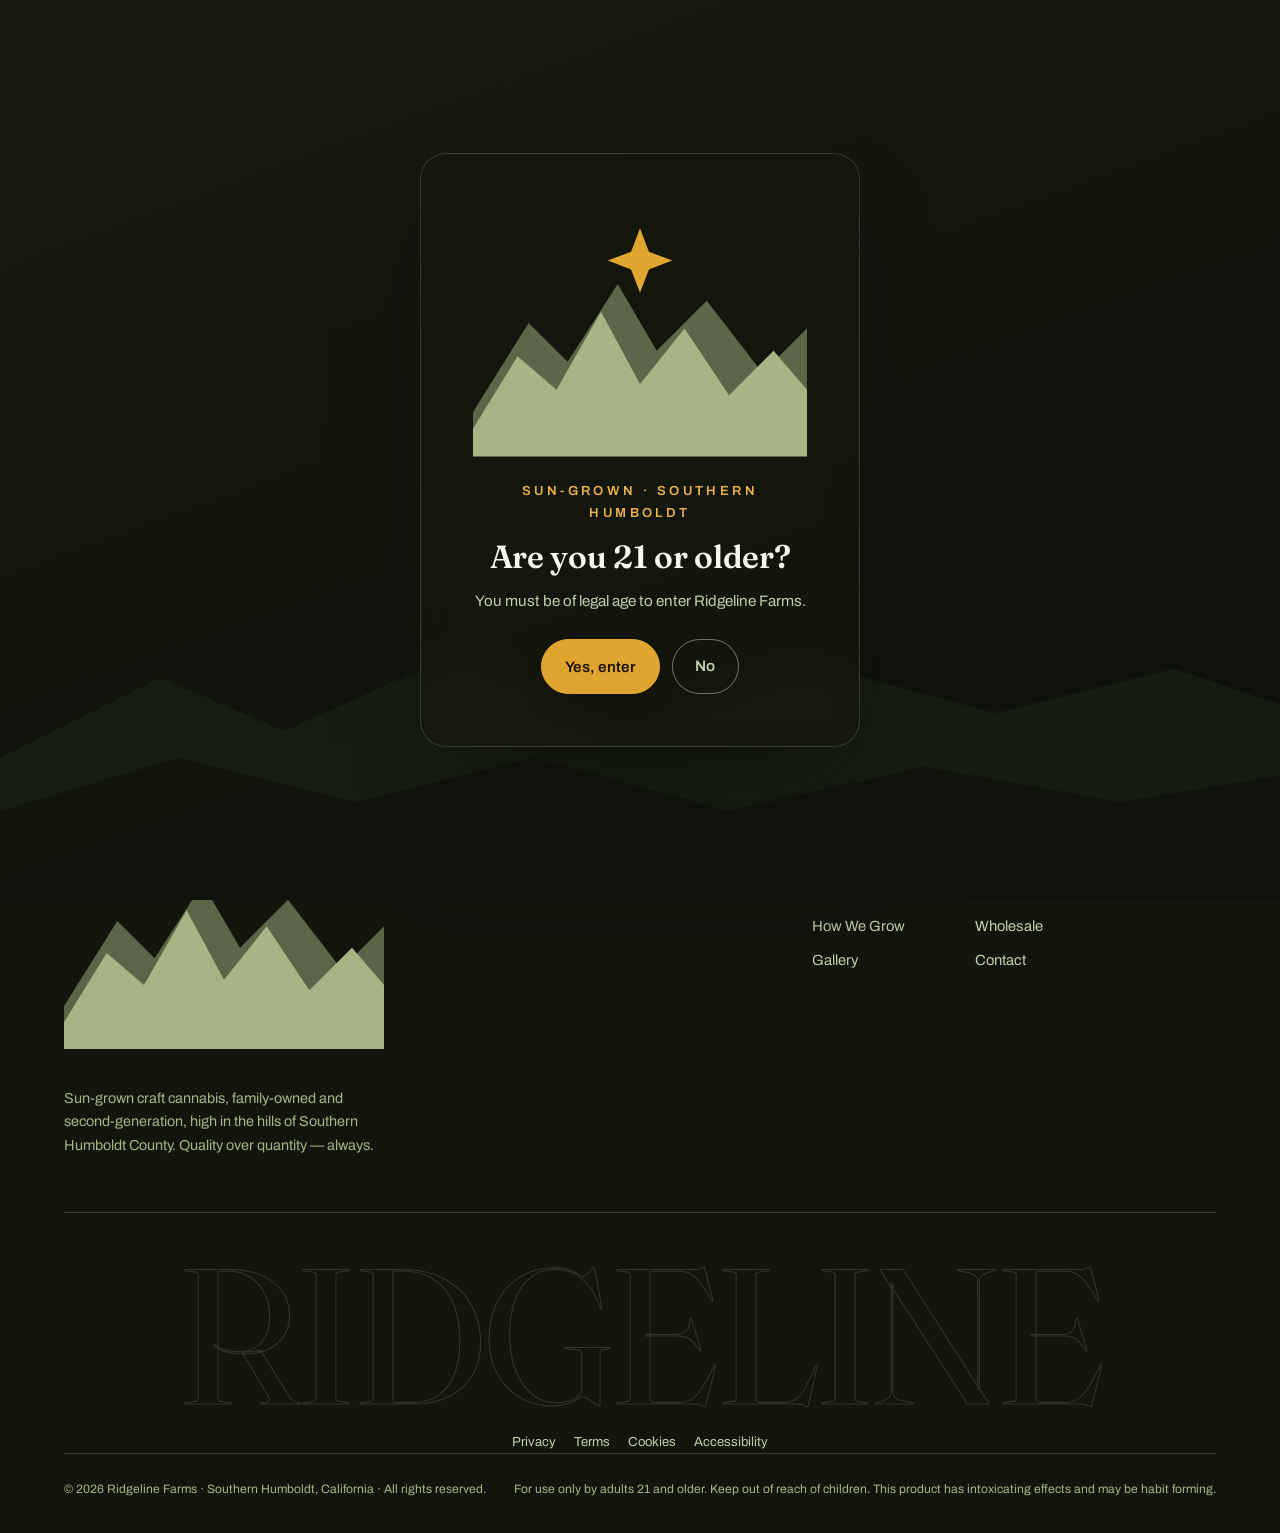
==== accessibility.html @ 99b9ac86 "Initial commit: Ridgeline Farms brand site Full revamp of ridgelinefarms.com — sun-grown craft canna" ====
<!doctype html>
<html lang="en">
<head>
<meta charset="utf-8">
<meta name="viewport" content="width=device-width, initial-scale=1">
<title>Accessibility &mdash; Ridgeline Farms</title>
<meta name="description" content="Our commitment to an accessible website.">
<meta name="theme-color" content="#12150c">
<link rel="icon" href="assets/favicon.ico" sizes="any">
<link rel="icon" type="image/png" href="assets/favicon-32.png" sizes="32x32">
<link rel="apple-touch-icon" href="assets/apple-touch-icon.png">
<link rel="preconnect" href="https://fonts.googleapis.com">
<link rel="preconnect" href="https://fonts.gstatic.com" crossorigin>
<link href="https://fonts.googleapis.com/css2?family=Archivo:wght@400;500;600;700;800&family=Fraunces:ital,opsz,wght@0,9..144,400;0,9..144,500;0,9..144,600;0,9..144,700;1,9..144,400;1,9..144,600&display=swap" rel="stylesheet">
<link rel="stylesheet" href="styles.css">
</head>
<body>
<header class="nav" id="nav">
  <a class="brand" href="index.html" aria-label="Ridgeline Farms home">
    <span class="mark"></span>
    <span class="wordmark"><b>Ridgeline</b><span>Farms &middot; Humboldt</span></span>
  </a>
  <nav class="nav-links" id="navLinks">
    <a href="index.html#story">The Farm</a>
    <a href="strains.html">Strains</a>
    <a href="index.html#grow">How We Grow</a>
    <a href="media.html">Awards &amp; Press</a>
    <a href="contact.html#find">Find Us</a>
  </nav>
  <div class="nav-right">
    <div class="socials-mini"></div>
    <a class="btn olive nav-cta" href="contact.html#wholesale"><span>Stock Ridgeline</span></a>
    <button class="burger" id="burger" aria-label="Menu"><i></i><i></i><i></i></button>
  </div>
</header>
<main>
  <article class="legal wrap">
    <h1>Accessibility</h1>
    <p class="updated">Last updated &middot; July 2026</p>
    <p>Ridgeline Farms is committed to making our website accessible to everyone, including people with disabilities.</p>
<h2>Our approach</h2>
<p>We aim to conform to the Web Content Accessibility Guidelines (WCAG) 2.1 Level AA. We build with semantic HTML, keyboard-navigable controls, visible focus states, descriptive alt text, and support for reduced-motion preferences.</p>
<h2>Ongoing effort</h2>
<p>Accessibility is an ongoing commitment. We regularly review the site and welcome feedback that helps us improve.</p>
<h2>Need help?</h2>
<p>If you encounter a barrier or need content in an alternate format, contact us at <a href="mailto:info@ridgelinefarms.com">info@ridgelinefarms.com</a> and we will do our best to help.</p>
  </article>
</main>
<footer class="footer">
  <div class="wrap">
    <div class="foot-top">
      <div class="foot-brand"><span class="mark"></span><p>Sun-grown craft cannabis, family-owned and second-generation, high in the hills of Southern Humboldt County. Quality over quantity &mdash; always.</p></div>
      <div class="foot-cols">
        <div class="foot-col"><h5>Explore</h5><a href="index.html#story">The Farm</a><a href="strains.html">Strains</a><a href="index.html#grow">How We Grow</a><a href="media.html#gallery">Gallery</a></div>
        <div class="foot-col"><h5>More</h5><a href="media.html">Awards &amp; Press</a><a href="contact.html#find">Find Us</a><a href="contact.html#wholesale">Wholesale</a><a href="contact.html">Contact</a></div>
        <div class="foot-col"><h5>Follow</h5><a href="https://www.instagram.com/ridgelinefarms_/" target="_blank" rel="noopener">Instagram</a><a href="https://www.leafly.com/brands/ridgeline-farms" target="_blank" rel="noopener">Leafly</a></div>
      </div>
    </div>
    <div class="foot-big">RIDGELINE</div>
    <nav class="foot-legal-nav"><a href="privacy.html">Privacy</a><a href="terms.html">Terms</a><a href="cookies.html">Cookies</a><a href="accessibility.html">Accessibility</a></nav>
    <div class="foot-legal">
      <span>&copy; <span class="yr"></span> Ridgeline Farms &middot; Southern Humboldt, California &middot; All rights reserved.</span>
      <span>For use only by adults 21 and older. Keep out of reach of children. This product has intoxicating effects and may be habit forming.</span>
    </div>
  </div>
</footer>
<div class="age-gate" id="ageGate">
  <div class="bg-ridge" aria-hidden="true"></div>
  <div class="age-box">
    <span class="mark"></span>
    <div class="sun-line">Sun-Grown &middot; Southern Humboldt</div>
    <h3>Are you 21 or older?</h3>
    <p>You must be of legal age to enter Ridgeline Farms.</p>
    <div class="age-btns"><button class="btn gold" id="ageYes"><span>Yes, enter</span></button><a class="btn ghost" href="https://google.com">No</a></div>
  </div>
</div>
<script src="data.js"></script>
<script src="main.js"></script>
</body>
</html>
---- styles.css ----
/* ============================================================
   RIDGELINE FARMS — design system + engine styles
   Heritage · sun-grown · Southern Humboldt
   Display: Fraunces  ·  UI: Archivo
   ============================================================ */

:root{
  /* earth + forest */
  --bark:#12150c;          /* deepest forest/near-black */
  --bark-2:#191d10;
  --pine:#232a16;          /* deep green */
  --pine-2:#2d3720;
  --olive:#5c6b3c;         /* logo green */
  --olive-2:#6f8047;
  --fern:#7f9250;
  --sage:#a7b585;
  --sage-2:#c3ceac;
  /* light / paper */
  --paper:#f4efe3;
  --paper-2:#ece4d2;
  --cream:#e5dcc4;
  --bone:#faf7ef;
  /* metals / sun */
  --gold:#e0a52e;
  --gold-2:#c98b1e;
  --amber:#eab14b;
  --sun:#f4a94a;
  --terra:#c8602f;
  --rose:#b8506a;
  /* ink */
  --ink:#191d0f;
  --ink-2:#3f4630;
  --ink-3:#6a7154;
  --line:rgba(25,29,15,.14);
  --line-d:rgba(240,235,215,.16);

  --maxw:1240px;
  --r:18px; --r-lg:26px;
  --sans:"Archivo",system-ui,-apple-system,"Segoe UI",sans-serif;
  --serif:"Fraunces",Georgia,"Times New Roman",serif;
  --shadow:0 18px 50px -22px rgba(10,14,6,.55);
  --shadow-lg:0 40px 90px -40px rgba(8,12,4,.7);
  --ease:cubic-bezier(.22,.61,.36,1);
}

*{box-sizing:border-box}
html{scroll-behavior:smooth;-webkit-text-size-adjust:100%;overflow-x:clip}
body{
  margin:0;font-family:var(--sans);color:var(--ink);
  background:var(--paper);
  font-size:clamp(15px,1.05vw,17px);line-height:1.62;
  -webkit-font-smoothing:antialiased;overflow-x:clip;
}
img{max-width:100%;display:block}
a{color:inherit;text-decoration:none}
h1,h2,h3,h4{font-family:var(--serif);font-weight:600;line-height:1.02;margin:0;letter-spacing:-.01em}
.serif{font-family:var(--serif)}
::selection{background:var(--olive);color:var(--bone)}
:focus-visible{outline:2.5px solid var(--gold);outline-offset:3px;border-radius:6px}
.wrap{max-width:var(--maxw);margin-inline:auto;padding-inline:clamp(18px,5vw,44px)}

/* ---------- kicker / titles ---------- */
.kicker{
  font-family:var(--sans);font-weight:700;text-transform:uppercase;
  letter-spacing:.34em;font-size:.72rem;color:var(--olive);
  display:inline-flex;align-items:center;gap:.7em;margin:0 0 18px;
}
.kicker::before{content:"";width:26px;height:1px;background:var(--olive);opacity:.6}
.on-dark .kicker,.dark .kicker{color:var(--amber)}
.on-dark .kicker::before{background:var(--amber)}
.title-xl{
  font-size:clamp(2.4rem,6.4vw,5rem);line-height:.95;letter-spacing:-.02em;
}
.title-lg{font-size:clamp(2rem,4.6vw,3.4rem)}
.hl{color:var(--olive);font-style:italic}
.on-dark .hl{color:var(--amber)}
.lead{font-size:clamp(1.05rem,1.5vw,1.28rem);color:var(--ink-2);max-width:56ch}
.on-dark{color:var(--paper)}
.on-dark .lead{color:var(--sage-2)}

/* ---------- buttons ---------- */
.btn{
  --bg:var(--ink);--fg:var(--bone);
  display:inline-flex;align-items:center;gap:.6em;
  background:var(--bg);color:var(--fg);
  font-family:var(--sans);font-weight:600;font-size:.95rem;
  padding:.92em 1.5em;border-radius:999px;border:1.6px solid var(--bg);
  cursor:pointer;position:relative;overflow:hidden;
  transition:transform .3s var(--ease),box-shadow .3s var(--ease),background .3s,color .3s,border-color .3s;
  box-shadow:0 12px 28px -14px rgba(15,20,8,.6);
}
.btn svg{width:1.05em;height:1.05em;fill:none;stroke:currentColor;stroke-width:2.2;stroke-linecap:round;stroke-linejoin:round;transition:transform .3s var(--ease)}
.btn:hover{transform:translateY(-3px);box-shadow:0 20px 40px -16px rgba(15,20,8,.7)}
.btn:hover svg{transform:translateX(4px)}
.btn.gold{--bg:var(--gold);--fg:#1c1605;border-color:var(--gold)}
.btn.olive{--bg:var(--olive);--fg:var(--bone);border-color:var(--olive)}
.btn.ghost{--bg:transparent;--fg:var(--ink);border-color:var(--ink);box-shadow:none}
.btn.ghost:hover{background:var(--ink);color:var(--bone)}
.on-dark .btn.ghost,.dark .btn.ghost{--fg:var(--paper);border-color:rgba(240,235,215,.5)}
.on-dark .btn.ghost:hover{background:var(--paper);color:var(--ink)}
.btn.light{--bg:var(--bone);--fg:var(--ink);border-color:var(--bone)}

/* ============================================================
   NAV
   ============================================================ */
.nav{
  position:fixed;top:0;left:0;right:0;z-index:70;
  display:flex;align-items:center;justify-content:space-between;
  padding:16px clamp(18px,5vw,44px);gap:18px;
  transition:background .4s,backdrop-filter .4s,box-shadow .4s,padding .4s;
}
.nav.scrolled{
  background:rgba(244,239,227,.86);backdrop-filter:blur(14px) saturate(1.2);
  box-shadow:0 1px 0 var(--line),0 12px 30px -24px rgba(10,14,6,.6);padding-block:11px;
}
.brand{display:flex;align-items:center;gap:11px;z-index:2}
.brand .mark{width:38px;height:38px;flex:none}
.brand .mark svg{width:100%;height:100%;display:block}
.brand .wordmark{display:flex;flex-direction:column;line-height:1}
.brand .wordmark b{font-family:var(--serif);font-weight:600;font-size:1.16rem;letter-spacing:.02em;color:var(--ink)}
.brand .wordmark span{font-family:var(--sans);font-weight:600;font-size:.56rem;letter-spacing:.42em;color:var(--olive);text-transform:uppercase;margin-top:2px}
.nav:not(.scrolled) .brand .wordmark b{color:var(--bone)}
.nav:not(.scrolled) .brand .wordmark span{color:var(--amber)}
.nav:not(.scrolled).on-light-top .brand .wordmark b{color:var(--ink)}

.nav-links{display:flex;align-items:center;gap:6px}
.nav-links a{
  font-family:var(--sans);font-weight:500;font-size:.9rem;color:var(--ink);
  padding:.5em .8em;border-radius:999px;position:relative;transition:color .25s,background .25s;
}
.nav:not(.scrolled) .nav-links a{color:var(--bone)}
.nav-links a::after{content:"";position:absolute;left:.8em;right:.8em;bottom:.28em;height:1.5px;background:currentColor;transform:scaleX(0);transform-origin:left;transition:transform .3s var(--ease);opacity:.6}
.nav-links a:hover::after{transform:scaleX(1)}
.nav-right{display:flex;align-items:center;gap:14px;z-index:2}
.socials-mini{display:flex;gap:4px}
.socials-mini a{width:34px;height:34px;display:grid;place-items:center;border-radius:50%;color:var(--ink);transition:.25s;border:1px solid transparent}
.nav:not(.scrolled) .socials-mini a{color:var(--bone)}
.socials-mini a:hover{background:var(--olive);color:var(--bone);transform:translateY(-2px)}
.socials-mini svg{width:17px;height:17px}
.nav-cta{white-space:nowrap;padding:.62em 1.1em!important;font-size:.86rem!important}

.burger{display:none;width:42px;height:42px;background:none;border:0;cursor:pointer;position:relative;z-index:80}
.burger i{position:absolute;left:9px;right:9px;height:2px;background:var(--ink);border-radius:2px;transition:.35s var(--ease)}
.nav:not(.scrolled) .burger i{background:var(--bone)}
.burger i:nth-child(1){top:14px}.burger i:nth-child(2){top:20px}.burger i:nth-child(3){top:26px}
.burger.x i{background:var(--ink)}
.burger.x i:nth-child(1){top:20px;transform:rotate(45deg)}
.burger.x i:nth-child(2){opacity:0}
.burger.x i:nth-child(3){top:20px;transform:rotate(-45deg)}

@media(max-width:940px){
  .nav-links{
    position:fixed;inset:0;flex-direction:column;justify-content:center;gap:8px;
    background:var(--bark);color:var(--bone);transform:translateX(100%);transition:transform .5s var(--ease);
  }
  .nav-links.open{transform:none}
  .nav-links a{color:var(--bone)!important;font-family:var(--serif);font-size:1.7rem;padding:.35em}
  .socials-mini{display:none}
  .burger{display:block}
  .nav-cta{display:none}
}

/* ============================================================
   HERO — cinematic layered ridgelines + sun + stars
   ============================================================ */
.hero{
  position:relative;min-height:100svh;display:flex;align-items:flex-end;
  overflow:hidden;background:linear-gradient(#1a1c22 0%,#2a2a2c 30%,#4a3a34 62%,#7d5237 82%,#b9743f 100%);
  isolation:isolate;padding-top:96px;
}
.hero-photo{position:absolute;inset:0;z-index:0;background:center/cover no-repeat;opacity:.34;
  filter:saturate(1.05) contrast(1.02);mix-blend-mode:luminosity}
.hero::after{content:"";position:absolute;inset:0;z-index:5;pointer-events:none;
  background:linear-gradient(180deg,rgba(10,12,8,.4) 0%,rgba(10,12,8,0) 26%,rgba(10,12,8,0) 52%,rgba(12,15,8,.78) 100%)}
.hero-sky{position:absolute;inset:0;z-index:1}
.hero-stars{position:absolute;inset:0;width:100%;height:70%;z-index:2}
.hero-sun{
  position:absolute;left:50%;top:34%;transform:translate(-50%,-50%);z-index:2;
  width:min(46vw,440px);aspect-ratio:1;border-radius:50%;
  background:radial-gradient(circle,rgba(255,238,190,.98) 0%,rgba(247,193,110,.92) 32%,rgba(233,150,74,.5) 55%,rgba(233,150,74,0) 72%);
  filter:blur(.4px);animation:sunPulse 7s var(--ease) infinite;
}
@keyframes sunPulse{50%{transform:translate(-50%,-50%) scale(1.06);filter:blur(1.5px) brightness(1.08)}}
.hero-rays{position:absolute;left:50%;top:34%;transform:translate(-50%,-50%);z-index:1;width:min(150vw,1500px);aspect-ratio:1;opacity:.5;animation:spin 90s linear infinite;mix-blend-mode:screen}
@keyframes spin{to{transform:translate(-50%,-50%) rotate(360deg)}}
.ridge{position:absolute;left:0;right:0;bottom:0;width:100%;z-index:3;display:block}
.ridge svg{display:block;width:100%;height:auto}
.ridge-1{z-index:3;bottom:0}
.ridge-2{z-index:3;bottom:0}
.ridge-3{z-index:4;bottom:0}
.ridge-4{z-index:4;bottom:0}

.hero-inner{position:relative;z-index:6;width:100%;max-width:var(--maxw);margin-inline:auto;
  padding:0 clamp(18px,5vw,44px) clamp(48px,9vh,110px);color:var(--bone)}
.hero-inner::before{content:"";position:absolute;left:-10vw;right:0;bottom:-20px;top:6%;z-index:-1;pointer-events:none;
  background:radial-gradient(90% 70% at 24% 88%,rgba(6,9,4,.72),rgba(6,9,4,.28) 46%,transparent 72%)}
.hero-eyebrow{
  display:inline-flex;align-items:center;gap:.7em;font-weight:600;font-size:.78rem;
  text-transform:uppercase;letter-spacing:.28em;color:var(--amber);margin-bottom:22px;
  padding:.5em 1em;border:1px solid rgba(234,177,75,.4);border-radius:999px;background:rgba(20,20,14,.28);backdrop-filter:blur(6px);
}
.hero-eyebrow .dot{width:7px;height:7px;border-radius:50%;background:var(--amber);box-shadow:0 0 0 0 rgba(234,177,75,.6);animation:ping 2.4s infinite}
@keyframes ping{0%{box-shadow:0 0 0 0 rgba(234,177,75,.55)}70%,100%{box-shadow:0 0 0 12px rgba(234,177,75,0)}}
.hero-title{font-size:clamp(3.2rem,13vw,10rem);line-height:.82;letter-spacing:-.03em;margin:0;text-shadow:0 8px 40px rgba(0,0,0,.4)}
.hero-title .l{display:block;overflow:hidden}
.hero-title .l>span{display:block;transform:translateY(102%);animation:riseIn 1s var(--ease) forwards}
.hero-title .l:nth-child(2)>span{animation-delay:.12s}
@keyframes riseIn{to{transform:none}}
.hero-title .stroke{-webkit-text-stroke:2px var(--amber);color:transparent;paint-order:stroke fill}
.hero-flavor{font-family:var(--sans);font-weight:600;letter-spacing:.42em;text-transform:uppercase;
  color:var(--amber);font-size:clamp(.8rem,1.5vw,1.05rem);margin:20px 0 8px;opacity:0;animation:fadeUp .8s .5s forwards}
.hero-lede{max-width:52ch;color:#e9e4d2;font-size:clamp(1.02rem,1.5vw,1.25rem);margin:14px 0 30px;opacity:0;animation:fadeUp .8s .62s forwards;text-shadow:0 2px 14px rgba(0,0,0,.55)}
.hero-title,.hero-flavor{text-shadow:0 4px 30px rgba(0,0,0,.4)}
@keyframes fadeUp{from{opacity:0;transform:translateY(16px)}to{opacity:1;transform:none}}
.hero-cta{display:flex;flex-wrap:wrap;gap:14px;opacity:0;animation:fadeUp .8s .74s forwards}
.hero-stats{display:flex;flex-wrap:wrap;gap:clamp(24px,5vw,60px);margin-top:clamp(34px,6vh,64px);
  padding-top:26px;border-top:1px solid rgba(240,235,215,.18);opacity:0;animation:fadeUp .8s .86s forwards}
.hero-stats>div{display:flex;flex-direction:column}
.hero-stats b{font-family:var(--serif);font-weight:600;font-size:clamp(1.9rem,4vw,3rem);line-height:1;color:var(--bone)}
.hero-stats span{font-size:.76rem;text-transform:uppercase;letter-spacing:.16em;color:var(--sage);margin-top:6px}
.scroll-hint{position:absolute;left:50%;bottom:20px;transform:translateX(-50%);z-index:6;color:var(--sage-2);
  font-size:.68rem;letter-spacing:.3em;text-transform:uppercase;display:flex;flex-direction:column;align-items:center;gap:8px;opacity:.8}
.scroll-hint i{width:1px;height:34px;background:linear-gradient(var(--amber),transparent);animation:scrollLine 1.8s var(--ease) infinite}
@keyframes scrollLine{0%{transform:scaleY(0);transform-origin:top}45%{transform:scaleY(1);transform-origin:top}55%{transform:scaleY(1);transform-origin:bottom}100%{transform:scaleY(0);transform-origin:bottom}}

/* ============================================================
   MARQUEE TICKER
   ============================================================ */
.ticker{background:var(--olive);color:var(--bone);overflow:hidden;padding:14px 0;border-block:1px solid rgba(0,0,0,.1)}
.ticker-track{display:flex;gap:0;width:max-content;animation:march 34s linear infinite}
.ticker:hover .ticker-track{animation-play-state:paused}
.ticker span{font-family:var(--serif);font-style:italic;font-size:1.25rem;white-space:nowrap;padding:0 26px;display:inline-flex;align-items:center;gap:26px}
.ticker span::after{content:"✦";font-style:normal;color:var(--amber);font-size:.8em}
@keyframes march{to{transform:translateX(-50%)}}

/* ============================================================
   SECTION scaffolding + dividers
   ============================================================ */
section{position:relative}
section[id]{scroll-margin-top:84px}
.sec{padding:clamp(72px,11vh,140px) 0}
.sec.dark{background:var(--bark);color:var(--paper)}
.sec.pine{background:linear-gradient(var(--pine),var(--bark));color:var(--paper)}
.sec.paper2{background:var(--paper-2)}
.sec-head{max-width:640px;margin-bottom:clamp(34px,6vh,64px)}
.sec-head.center{margin-inline:auto;text-align:center}
.sec-head.center .kicker{justify-content:center}
.sec-head p{color:var(--ink-2);margin:16px 0 0}
.dark .sec-head p,.pine .sec-head p{color:var(--sage-2)}

/* topographic contour divider */
.topo{display:block;width:100%;height:auto;color:var(--olive)}
.topo.on-paper{color:rgba(92,107,60,.16)}

/* reveal */
.reveal{opacity:0;transform:translateY(28px);transition:opacity .9s var(--ease),transform .9s var(--ease)}
.reveal.in{opacity:1;transform:none}
.reveal.d1{transition-delay:.08s}.reveal.d2{transition-delay:.16s}.reveal.d3{transition-delay:.24s}.reveal.d4{transition-delay:.32s}

/* ============================================================
   STORY — Our Family Farm
   ============================================================ */
.story{display:grid;grid-template-columns:1.05fr .95fr;gap:clamp(30px,5vw,72px);align-items:center}
.story-media{position:relative}
.story-media .frame{position:relative;border-radius:var(--r-lg);overflow:hidden;box-shadow:var(--shadow-lg);aspect-ratio:4/5}
.story-media .frame img{width:100%;height:100%;object-fit:cover;transition:transform 1.2s var(--ease)}
.story-media:hover .frame img{transform:scale(1.05)}
.story-media .badge-float{
  position:absolute;bottom:-22px;right:-14px;background:var(--bone);color:var(--ink);
  border-radius:16px;padding:16px 20px;box-shadow:var(--shadow);display:flex;align-items:center;gap:12px;
}
.story-media .badge-float .st{width:44px;height:44px;flex:none;color:var(--gold)}
.story-media .badge-float b{font-family:var(--serif);font-size:1.05rem;display:block;line-height:1.1}
.story-media .badge-float span{font-size:.72rem;color:var(--ink-3);text-transform:uppercase;letter-spacing:.12em}
.story .quote{font-family:var(--serif);font-style:italic;font-size:clamp(1.4rem,2.6vw,2rem);line-height:1.25;
  margin:28px 0;padding-left:20px;border-left:3px solid var(--gold)}
.story .quote em{color:var(--olive);font-style:italic}
.badges{display:flex;flex-wrap:wrap;gap:10px;margin-top:24px}
.chip-badge{font-size:.8rem;font-weight:600;padding:.5em 1em;border:1px solid var(--line);border-radius:999px;
  display:inline-flex;align-items:center;gap:.5em;background:var(--bone)}
.chip-badge::before{content:"✦";color:var(--olive);font-size:.8em}

/* ============================================================
   STATS band
   ============================================================ */
.statband{display:grid;grid-template-columns:repeat(4,1fr);gap:1px;background:var(--line-d);border-radius:var(--r-lg);overflow:hidden;border:1px solid var(--line-d)}
.statband>div{background:var(--bark);padding:clamp(24px,4vw,44px) 24px;text-align:center}
.pine .statband>div{background:var(--pine)}
.statband b{font-family:var(--serif);font-size:clamp(2.2rem,5vw,3.6rem);color:var(--amber);display:block;line-height:1}
.statband span{font-size:.78rem;text-transform:uppercase;letter-spacing:.18em;color:var(--sage);margin-top:10px;display:block}
@media(max-width:720px){.statband{grid-template-columns:1fr 1fr}}

/* ============================================================
   GROW cards
   ============================================================ */
.grow-grid{display:grid;grid-template-columns:repeat(4,1fr);gap:18px}
.grow-card{background:var(--bone);border:1px solid var(--line);border-radius:var(--r);padding:30px 26px;position:relative;overflow:hidden;transition:transform .5s var(--ease),box-shadow .5s var(--ease)}
.dark .grow-card,.pine .grow-card{background:rgba(255,255,255,.03);border-color:var(--line-d)}
.grow-card::before{content:"";position:absolute;inset:0;background:radial-gradient(120% 100% at 0% 0%,rgba(92,107,60,.1),transparent 60%);opacity:0;transition:opacity .5s}
.grow-card:hover{transform:translateY(-8px);box-shadow:var(--shadow)}
.grow-card:hover::before{opacity:1}
.grow-ico{width:54px;height:54px;border-radius:14px;display:grid;place-items:center;background:var(--olive);color:var(--bone);margin-bottom:20px}
.grow-ico svg{width:28px;height:28px;fill:none;stroke:currentColor;stroke-width:1.8;stroke-linecap:round;stroke-linejoin:round}
.grow-card h3{font-size:1.35rem;margin-bottom:8px}
.grow-card .k{font-size:.72rem;text-transform:uppercase;letter-spacing:.2em;color:var(--olive);font-weight:700;margin-bottom:12px;display:block}
.dark .grow-card .k,.pine .grow-card .k{color:var(--amber)}
.grow-card p{margin:0;color:var(--ink-2);font-size:.96rem}
.dark .grow-card p,.pine .grow-card p{color:var(--sage-2)}
@media(max-width:900px){.grow-grid{grid-template-columns:1fr 1fr}}
@media(max-width:560px){.grow-grid{grid-template-columns:1fr}}

/* ============================================================
   STRAIN VAULT — 3D coverflow
   ============================================================ */
.vault-tools{display:flex;flex-wrap:wrap;gap:16px;align-items:center;justify-content:space-between;margin-bottom:34px}
.search{display:flex;align-items:center;gap:10px;background:var(--bone);border:1px solid var(--line);border-radius:999px;padding:.6em 1.1em;min-width:min(340px,90vw);transition:border-color .25s,box-shadow .25s}
.dark .search,.pine .search{background:rgba(255,255,255,.05);border-color:var(--line-d)}
.search:focus-within{border-color:var(--olive);box-shadow:0 0 0 4px rgba(92,107,60,.14)}
.search svg{width:18px;height:18px;fill:none;stroke:currentColor;stroke-width:2;opacity:.6}
.search input{border:0;background:none;outline:none;font-family:var(--sans);font-size:.95rem;color:inherit;width:100%}
.dark .search input,.pine .search input{color:var(--paper)}
.search-clear{border:0;background:none;cursor:pointer;color:inherit;opacity:.6;font-size:1rem}
.filters{display:flex;flex-wrap:wrap;gap:8px}
.chip{font-family:var(--sans);font-weight:600;font-size:.85rem;padding:.55em 1.05em;border-radius:999px;border:1.4px solid var(--line);background:transparent;color:inherit;cursor:pointer;transition:.25s;display:inline-flex;align-items:center;gap:.4em}
.dark .chip,.pine .chip{border-color:var(--line-d)}
.chip em{font-style:normal;opacity:.5;font-size:.85em}
.chip:hover{border-color:var(--olive)}
.chip.active{background:var(--olive);border-color:var(--olive);color:var(--bone)}
.dark .chip.active,.pine .chip.active{background:var(--amber);border-color:var(--amber);color:#1c1605}

.coverflow{position:relative;height:min(60vh,560px);perspective:1800px;outline:none;display:flex;align-items:center;justify-content:center;touch-action:pan-y}
.cf-stage{position:relative;width:100%;height:100%;transform-style:preserve-3d}
.cf-card{
  position:absolute;left:50%;top:50%;width:min(78vw,340px);aspect-ratio:4/5;
  border-radius:22px;overflow:hidden;cursor:pointer;
  box-shadow:0 40px 80px -30px rgba(0,0,0,.7);
  transition:transform .6s var(--ease),opacity .6s var(--ease),box-shadow .5s;
  background:var(--pine);will-change:transform;
}
.cf-card img{width:100%;height:100%;object-fit:cover}
.cf-card::after{content:"";position:absolute;inset:0;background:linear-gradient(180deg,transparent 40%,rgba(10,12,6,.72));opacity:.9}
.cf-card.active{box-shadow:0 50px 100px -30px rgba(0,0,0,.85),0 0 0 1px rgba(234,177,75,.35)}
.cf-badge{position:absolute;top:14px;left:14px;z-index:2;background:rgba(18,21,12,.7);color:var(--bone);font-size:.7rem;font-weight:700;text-transform:uppercase;letter-spacing:.14em;padding:.4em .8em;border-radius:999px;backdrop-filter:blur(6px)}
.cf-star{position:absolute;top:14px;right:14px;z-index:2;color:var(--gold);font-size:1.1rem;filter:drop-shadow(0 2px 6px rgba(0,0,0,.5))}
.cf-name{position:absolute;left:16px;right:16px;bottom:14px;z-index:2;color:var(--bone);font-family:var(--serif);font-size:1.5rem;line-height:1}
.cf-nav{position:absolute;top:50%;transform:translateY(-50%);z-index:20;width:52px;height:52px;border-radius:50%;
  border:1px solid var(--line-d);background:rgba(18,21,12,.55);color:var(--bone);font-size:1.6rem;cursor:pointer;
  display:grid;place-items:center;backdrop-filter:blur(8px);transition:.3s}
.cf-nav:hover{background:var(--amber);color:#1c1605;transform:translateY(-50%) scale(1.08)}
.cf-nav.prev{left:2%}.cf-nav.next{right:2%}
.cf-empty{text-align:center;color:var(--ink-3);padding:40px;font-style:italic}

/* focused strain detail */
.cf-info{max-width:640px;margin:34px auto 0;text-align:center;min-height:150px}
.cf-info.swap{animation:swapIn .5s var(--ease)}
@keyframes swapIn{from{opacity:0;transform:translateY(14px)}to{opacity:1;transform:none}}
.ci-top{display:flex;justify-content:center;gap:10px;margin-bottom:12px}
.ci-type{font-size:.72rem;font-weight:700;text-transform:uppercase;letter-spacing:.18em;color:var(--olive);border:1px solid var(--line);padding:.35em .9em;border-radius:999px}
.dark .ci-type,.pine .ci-type{color:var(--amber);border-color:var(--line-d)}
.ci-award{font-size:.72rem;font-weight:700;text-transform:uppercase;letter-spacing:.12em;background:var(--gold);color:#1c1605;padding:.35em .9em;border-radius:999px;display:inline-flex;align-items:center;gap:.4em}
.ci-award::before{content:"★"}
.cf-info h3{font-size:clamp(1.9rem,4vw,2.8rem);margin-bottom:8px}
.ci-lin{font-size:.9rem;color:var(--ink-3);margin-bottom:10px}
.dark .ci-lin,.pine .ci-lin{color:var(--sage)}
.ci-desc{color:var(--ink-2);max-width:56ch;margin:0 auto 14px}
.dark .ci-desc,.pine .ci-desc{color:var(--sage-2)}
.ci-tags{display:flex;justify-content:center;flex-wrap:wrap;gap:8px;margin-bottom:18px}
.ci-tags .t{font-size:.8rem;background:var(--bone);border:1px solid var(--line);padding:.4em .9em;border-radius:999px}
.dark .ci-tags .t,.pine .ci-tags .t{background:rgba(255,255,255,.05);border-color:var(--line-d)}

.cf-foot{display:flex;align-items:center;justify-content:center;gap:20px;margin-top:26px;flex-wrap:wrap}
.cf-count{font-family:var(--serif);font-size:.95rem}
.cf-count b{color:var(--olive);font-size:1.2rem}
.dark .cf-count b,.pine .cf-count b{color:var(--amber)}
.cf-bar{width:min(220px,40vw);height:3px;background:var(--line);border-radius:2px;overflow:hidden}
.dark .cf-bar,.pine .cf-bar{background:var(--line-d)}
.cf-bar span{display:block;height:100%;background:var(--gold);border-radius:2px;transition:width .5s var(--ease)}
.cf-toggle{font-family:var(--sans);font-weight:600;font-size:.86rem;background:none;border:0;cursor:pointer;color:inherit;display:inline-flex;align-items:center;gap:.4em;opacity:.85}
.cf-toggle:hover{opacity:1;color:var(--olive)}

/* grid view */
.gwrap{margin-top:28px}
.gridc{display:grid;grid-template-columns:repeat(auto-fill,minmax(160px,1fr));gap:14px}
.gtile{border:0;padding:0;cursor:pointer;background:var(--pine);border-radius:14px;overflow:hidden;position:relative;aspect-ratio:1;transition:transform .4s var(--ease)}
.gtile img{width:100%;height:100%;object-fit:cover;transition:transform .5s var(--ease)}
.gtile:hover{transform:translateY(-4px)}
.gtile:hover img{transform:scale(1.08)}
.gtile.on{outline:2px solid var(--gold);outline-offset:-2px}
.gt-name{position:absolute;left:10px;right:10px;bottom:8px;color:var(--bone);font-family:var(--serif);font-size:1rem;text-align:left;z-index:2}
.gtile::after{content:"";position:absolute;inset:0;background:linear-gradient(transparent 45%,rgba(10,12,6,.8))}

/* ============================================================
   SIGNATURE SPOTLIGHT (Lantz)
   ============================================================ */
.spotlight{display:grid;grid-template-columns:1fr 1fr;gap:clamp(30px,5vw,70px);align-items:center}
.spotlight .tag{display:inline-block;font-size:.74rem;font-weight:700;text-transform:uppercase;letter-spacing:.22em;color:var(--amber);margin-bottom:14px}
.spotlight h2{font-size:clamp(2.4rem,6vw,4.4rem);line-height:.92}
.spotlight .meta{display:flex;flex-wrap:wrap;gap:10px;margin:22px 0 28px}
.spotlight .meta span{font-size:.82rem;border:1px solid var(--line-d);padding:.45em 1em;border-radius:999px;color:var(--sage-2)}
.spot-media{position:relative;border-radius:var(--r-lg);overflow:hidden;aspect-ratio:1;box-shadow:var(--shadow-lg)}
.spot-media img{width:100%;height:100%;object-fit:cover;transition:transform 8s ease}
.spot-media:hover img{transform:scale(1.08)}
.spot-media .ring{position:absolute;inset:0;border-radius:var(--r-lg);box-shadow:inset 0 0 0 1px rgba(234,177,75,.3)}

/* ============================================================
   AWARDS timeline
   ============================================================ */
.awards{display:grid;gap:0}
.award-row{display:grid;grid-template-columns:120px 1fr auto;gap:24px;align-items:center;padding:26px 0;border-top:1px solid var(--line-d);transition:.4s}
.award-row:last-child{border-bottom:1px solid var(--line-d)}
.award-row:hover{padding-left:12px}
.award-yr{font-family:var(--serif);font-size:clamp(1.6rem,3vw,2.4rem);color:var(--amber)}
.award-body h3{font-size:1.3rem;margin-bottom:4px}
.award-body span{font-size:.82rem;color:var(--sage);text-transform:uppercase;letter-spacing:.12em}
.award-body p{margin:8px 0 0;color:var(--sage-2);font-size:.92rem;max-width:60ch}
.award-medal{width:46px;height:46px;color:var(--gold);flex:none}
@media(max-width:640px){.award-row{grid-template-columns:70px 1fr;gap:16px}.award-medal{display:none}}

/* ============================================================
   PRESS
   ============================================================ */
.press-strip{display:flex;flex-wrap:wrap;justify-content:center;gap:clamp(20px,4vw,56px);align-items:center;margin-bottom:56px}
.press-strip span{font-family:var(--serif);font-size:clamp(1.1rem,2vw,1.7rem);color:var(--ink-3);opacity:.75;transition:.3s;font-style:italic}
.dark .press-strip span,.pine .press-strip span{color:var(--sage)}
.press-strip span:hover{opacity:1;color:var(--olive)}
.dark .press-strip span:hover{color:var(--amber)}
.press-grid{display:grid;grid-template-columns:repeat(2,1fr);gap:18px}
.press-card{background:rgba(255,255,255,.04);border:1px solid var(--line-d);border-radius:var(--r);padding:30px;transition:.4s}
.press-card:hover{transform:translateY(-6px);background:rgba(255,255,255,.06)}
.press-card .q{font-family:var(--serif);font-size:clamp(1.15rem,2vw,1.5rem);line-height:1.3;margin-bottom:16px}
.press-card .src{font-size:.82rem;text-transform:uppercase;letter-spacing:.14em;color:var(--amber);font-weight:700}
.press-card .by{font-size:.82rem;color:var(--sage)}
@media(max-width:700px){.press-grid{grid-template-columns:1fr}}

/* ============================================================
   GALLERY masonry
   ============================================================ */
.gallery{columns:3;column-gap:14px}
.gallery figure{break-inside:avoid;margin:0 0 14px;position:relative;border-radius:var(--r);overflow:hidden;cursor:pointer;box-shadow:var(--shadow)}
.gallery img{width:100%;display:block;transition:transform .8s var(--ease)}
.gallery figure:hover img{transform:scale(1.06)}
.gallery figcaption{position:absolute;left:0;right:0;bottom:0;padding:34px 18px 16px;color:var(--bone);
  font-size:.9rem;background:linear-gradient(transparent,rgba(10,12,6,.85));transform:translateY(8px);opacity:0;transition:.4s}
.gallery figure:hover figcaption{transform:none;opacity:1}
@media(max-width:900px){.gallery{columns:2}}
@media(max-width:560px){.gallery{columns:1}}

/* ============================================================
   STORE LOCATOR — SVG California map
   ============================================================ */
.locator{display:grid;grid-template-columns:1.05fr .95fr;gap:clamp(30px,5vw,60px);align-items:center}
.ca-map{position:relative}
.ca-map svg{width:100%;height:auto;overflow:visible}
.ca-shape{fill:rgba(92,107,60,.14);stroke:var(--olive);stroke-width:2;transition:.4s}
.dark .ca-shape,.pine .ca-shape{fill:rgba(167,181,133,.08);stroke:var(--fern)}
.ca-grid{stroke:rgba(92,107,60,.12);stroke-width:1}
.dark .ca-grid,.pine .ca-grid{stroke:rgba(167,181,133,.08)}
.pin{cursor:pointer}
.pin .halo{fill:var(--gold);opacity:.25;transform-box:fill-box;transform-origin:center;animation:pinHalo 2.6s ease-out infinite}
@keyframes pinHalo{0%{transform:scale(.6);opacity:.4}70%,100%{transform:scale(2.4);opacity:0}}
.pin .dot{fill:var(--gold);stroke:var(--bark);stroke-width:1.5;transition:.3s}
.pin:hover .dot,.pin.active .dot{fill:var(--terra);r:8}
.pin .lbl{font-family:var(--sans);font-weight:700;font-size:11px;fill:var(--ink);text-transform:uppercase;letter-spacing:.06em}
.dark .pin .lbl,.pine .pin .lbl{fill:var(--paper)}
.loc-list{display:flex;flex-direction:column;gap:2px}
.loc-item{display:flex;align-items:center;gap:16px;padding:18px 18px;border-radius:14px;cursor:pointer;transition:.3s;border:1px solid transparent}
.loc-item:hover,.loc-item.active{background:var(--bone);border-color:var(--line);transform:translateX(6px)}
.dark .loc-item:hover,.dark .loc-item.active,.pine .loc-item:hover,.pine .loc-item.active{background:rgba(255,255,255,.05);border-color:var(--line-d)}
.loc-item .num{font-family:var(--serif);font-size:1.3rem;color:var(--gold);width:34px;flex:none;text-align:center}
.loc-item h4{font-family:var(--serif);font-size:1.25rem;margin:0}
.loc-item span{font-size:.85rem;color:var(--ink-3)}
.dark .loc-item span,.pine .loc-item span{color:var(--sage)}
.loc-item .arw{margin-left:auto;opacity:0;transition:.3s;color:var(--olive)}
.dark .loc-item .arw,.pine .loc-item .arw{color:var(--amber)}
.loc-item:hover .arw,.loc-item.active .arw{opacity:1;transform:translateX(4px)}
@media(max-width:840px){.locator{grid-template-columns:1fr}.ca-map{max-width:420px;margin-inline:auto}}

/* ============================================================
   NEWSLETTER + CONTACT + CTA
   ============================================================ */
.cta-band{position:relative;overflow:hidden;background:linear-gradient(120deg,var(--pine),var(--bark));color:var(--paper);
  border-radius:var(--r-lg);padding:clamp(44px,7vw,80px);text-align:center}
.cta-band .topo-bg{position:absolute;inset:0;opacity:.12;color:var(--sage);pointer-events:none}
.cta-band h2{font-size:clamp(2rem,5vw,3.4rem);position:relative}
.cta-band p{color:var(--sage-2);max-width:52ch;margin:16px auto 30px;position:relative}
.signup-form{display:flex;gap:10px;max-width:480px;margin-inline:auto;position:relative;flex-wrap:wrap;justify-content:center}
.signup-form input{flex:1;min-width:220px;padding:.95em 1.3em;border-radius:999px;border:1px solid var(--line-d);background:rgba(255,255,255,.06);color:var(--paper);font-family:var(--sans);font-size:.95rem;outline:none}
.signup-form input::placeholder{color:var(--sage)}
.signup-form input:focus{border-color:var(--amber)}
.fine{font-size:.76rem;color:var(--sage);margin-top:16px}

.contact-grid{display:grid;grid-template-columns:1fr 1fr;gap:clamp(30px,5vw,60px)}
.contact form{display:grid;gap:14px}
.field label{font-size:.78rem;font-weight:600;text-transform:uppercase;letter-spacing:.14em;color:var(--ink-3);display:block;margin-bottom:6px}
.dark .field label,.pine .field label{color:var(--sage)}
.field input,.field textarea{width:100%;padding:.85em 1.1em;border-radius:12px;border:1px solid var(--line);background:var(--bone);font-family:var(--sans);font-size:.95rem;color:inherit;outline:none;transition:.25s}
.dark .field input,.dark .field textarea,.pine .field input,.pine .field textarea{background:rgba(255,255,255,.05);border-color:var(--line-d);color:var(--paper)}
.field input:focus,.field textarea:focus{border-color:var(--olive);box-shadow:0 0 0 4px rgba(92,107,60,.12)}
.field textarea{resize:vertical;min-height:120px}
.two{display:grid;grid-template-columns:1fr 1fr;gap:14px}
.contact-aside .mail{font-family:var(--serif);font-size:clamp(1.3rem,2.6vw,2rem);color:var(--olive);word-break:break-word}
.dark .contact-aside .mail,.pine .contact-aside .mail{color:var(--amber)}
.contact-info{display:grid;gap:18px;margin-top:24px}
.contact-info div{display:flex;gap:14px;align-items:flex-start}
.contact-info svg{width:22px;height:22px;flex:none;color:var(--olive);fill:none;stroke:currentColor;stroke-width:1.8;margin-top:2px}
.dark .contact-info svg,.pine .contact-info svg{color:var(--amber)}
@media(max-width:760px){.contact-grid,.two{grid-template-columns:1fr}}

/* ============================================================
   FEATURED VIDEO
   ============================================================ */
.video-feature{position:relative;display:block;border-radius:var(--r-lg);overflow:hidden;aspect-ratio:16/9;box-shadow:var(--shadow-lg)}
.video-feature img{width:100%;height:100%;object-fit:cover;transition:transform 1.1s var(--ease)}
.video-feature:hover img{transform:scale(1.05)}
.video-feature::after{content:"";position:absolute;inset:0;background:linear-gradient(180deg,rgba(10,12,6,.12),rgba(10,12,6,.6))}
.video-feature .play{position:absolute;top:50%;left:50%;transform:translate(-50%,-50%);z-index:2;width:clamp(64px,9vw,92px);height:clamp(64px,9vw,92px);border-radius:50%;background:rgba(224,165,46,.96);color:#1c1605;display:grid;place-items:center;box-shadow:0 20px 50px -14px rgba(0,0,0,.6);transition:transform .35s var(--ease)}
.video-feature .play svg{width:34%;height:34%;margin-left:6%}
.video-feature:hover .play{transform:translate(-50%,-50%) scale(1.1)}
.video-feature .play::before{content:"";position:absolute;inset:-12px;border-radius:50%;border:1.5px solid rgba(224,165,46,.55);animation:ping 2.6s infinite}
.vf-cap{position:absolute;left:clamp(18px,3vw,30px);bottom:clamp(16px,3vw,26px);z-index:2;color:var(--bone)}
.vf-cap b{font-family:var(--serif);font-size:clamp(1.2rem,2.4vw,1.6rem);display:block}
.vf-cap span{font-size:.85rem;color:var(--sage-2)}

/* ============================================================
   FOOTER
   ============================================================ */
.footer{background:var(--bark);color:var(--sage-2);padding:70px 0 34px;position:relative;overflow:hidden}
.foot-top{display:flex;flex-wrap:wrap;justify-content:space-between;gap:30px;align-items:flex-start;padding-bottom:40px;border-bottom:1px solid var(--line-d)}
.foot-brand{max-width:320px}
.foot-brand .mark{width:52px;height:52px;margin-bottom:16px;color:var(--sage)}
.foot-brand p{font-size:.9rem;color:var(--sage)}
.foot-cols{display:flex;flex-wrap:wrap;gap:clamp(30px,6vw,70px)}
.foot-col h5{font-family:var(--sans);font-size:.74rem;text-transform:uppercase;letter-spacing:.2em;color:var(--amber);margin:0 0 14px}
.foot-col a{display:block;padding:5px 0;font-size:.92rem;color:var(--sage-2);transition:.25s}
.foot-col a:hover{color:var(--bone);transform:translateX(3px)}
.foot-big{font-family:var(--serif);font-size:clamp(3rem,15vw,12rem);line-height:.9;text-align:center;color:transparent;-webkit-text-stroke:1px rgba(167,181,133,.22);margin:36px 0 10px;letter-spacing:-.02em;user-select:none}
.foot-legal{display:flex;flex-wrap:wrap;justify-content:space-between;gap:16px;font-size:.76rem;color:var(--sage);border-top:1px solid var(--line-d);padding-top:26px}
.foot-legal a{color:var(--sage)}
.foot-legal-nav{display:flex;flex-wrap:wrap;gap:18px;justify-content:center;margin-top:8px}
.foot-legal-nav a{font-size:.82rem;color:var(--sage-2)}
.foot-legal-nav a:hover{color:var(--bone)}

/* ============================================================
   MODAL
   ============================================================ */
.modal[hidden]{display:none}
.modal{position:fixed;inset:0;z-index:120;display:grid;place-items:center;padding:20px}
.modal-bg{position:absolute;inset:0;background:rgba(10,12,6,.78);backdrop-filter:blur(6px);animation:fade .3s}
@keyframes fade{from{opacity:0}}
.modal-box{position:relative;z-index:2;width:min(880px,96vw);max-height:92vh;overflow:auto;background:var(--bone);
  border-radius:var(--r-lg);display:grid;grid-template-columns:1fr 1fr;box-shadow:var(--shadow-lg);animation:pop .45s var(--ease)}
@keyframes pop{from{opacity:0;transform:translateY(24px) scale(.97)}}
.modal-img{position:relative;background:var(--pine)}
.modal-img img{width:100%;height:100%;object-fit:cover;min-height:280px}
.modal-info{padding:clamp(24px,4vw,40px)}
.modal-tags{display:flex;flex-wrap:wrap;gap:8px;margin-bottom:14px}
.modal-tag{font-size:.72rem;font-weight:700;text-transform:uppercase;letter-spacing:.14em;padding:.4em .9em;border-radius:999px;border:1px solid var(--line)}
.modal-tag.solid{background:var(--gold);color:#1c1605;border-color:var(--gold)}
.modal-info h3{font-size:clamp(1.8rem,4vw,2.6rem);margin-bottom:14px}
.modal-rows{display:grid;gap:10px;margin-bottom:20px}
.modal-rows>div{font-size:.95rem;color:var(--ink-2);padding-bottom:10px;border-bottom:1px solid var(--line)}
.modal-rows b{color:var(--ink);font-weight:700}
.modal-rows .eff{color:var(--olive);font-style:italic;border-bottom:0}
.modal-desc{color:var(--ink-2);margin-bottom:22px}
.modal-cta{display:flex;flex-wrap:wrap;gap:10px}
.modal-x{position:absolute;top:14px;right:14px;z-index:3;width:40px;height:40px;border-radius:50%;border:0;background:rgba(18,21,12,.5);color:var(--bone);font-size:1.1rem;cursor:pointer;backdrop-filter:blur(6px);transition:.25s}
.modal-x:hover{background:var(--terra);transform:rotate(90deg)}
@media(max-width:680px){.modal-box{grid-template-columns:1fr}.modal-img img{min-height:200px;max-height:36vh}}

/* ============================================================
   AGE GATE
   ============================================================ */
.age-gate{position:fixed;inset:0;z-index:200;display:grid;place-items:center;padding:24px;
  background:linear-gradient(160deg,#161a0f,#0c0f08);transition:opacity .6s,visibility .6s}
.age-gate.hide{opacity:0;visibility:hidden;pointer-events:none}
.age-gate .bg-ridge{position:absolute;inset:0;opacity:.5;pointer-events:none}
.age-box{position:relative;text-align:center;width:100%;max-width:440px;background:rgba(20,24,14,.7);border:1px solid var(--line-d);
  border-radius:var(--r-lg);padding:clamp(34px,5vw,52px);backdrop-filter:blur(14px);box-shadow:var(--shadow-lg);animation:pop .6s var(--ease)}
.age-box .mark{width:74px;height:74px;margin:0 auto 22px;color:var(--sage)}
.age-box h3{font-family:var(--serif);font-size:2rem;color:var(--bone);margin-bottom:6px}
.age-box .sun-line{color:var(--amber);font-size:.82rem;text-transform:uppercase;letter-spacing:.26em;margin-bottom:18px;font-weight:600}
.age-box p{color:var(--sage-2);font-size:.95rem;margin-bottom:26px}
.age-btns{display:flex;gap:12px;justify-content:center;flex-wrap:wrap}
.age-gate .btn.ghost{--fg:var(--sage-2);border-color:rgba(240,235,215,.45)}
.age-gate .btn.ghost:hover{background:var(--paper);color:var(--ink)}

/* ============================================================
   COOKIE
   ============================================================ */
.cookie{position:fixed;left:20px;right:20px;bottom:20px;z-index:110;max-width:560px;margin-inline:auto;
  background:var(--bark-2);color:var(--sage-2);border:1px solid var(--line-d);border-radius:16px;
  padding:18px 22px;display:flex;flex-wrap:wrap;gap:14px;align-items:center;justify-content:space-between;
  box-shadow:var(--shadow-lg);transform:translateY(140%);transition:transform .5s var(--ease)}
.cookie.show{transform:none}
.cookie p{margin:0;font-size:.86rem}
.cookie a{color:var(--amber);text-decoration:underline}
.cookie-btns{display:flex;gap:8px}
.cookie .btn{padding:.6em 1.1em;font-size:.82rem}

/* ============================================================
   LEGAL pages
   ============================================================ */
.legal{max-width:820px;margin:0 auto;padding:clamp(120px,16vh,180px) 0 90px}
.legal h1{font-size:clamp(2.2rem,5vw,3.4rem);margin-bottom:10px}
.legal .updated{color:var(--ink-3);font-size:.88rem;margin-bottom:40px;text-transform:uppercase;letter-spacing:.12em}
.legal h2{font-size:1.5rem;margin:36px 0 12px;color:var(--olive)}
.legal p,.legal li{color:var(--ink-2);margin:0 0 14px}
.legal ul{padding-left:20px}
.legal a{color:var(--olive);text-decoration:underline}

/* ---------- page hero (interior) ---------- */
.page-hero{position:relative;padding:clamp(130px,20vh,220px) 0 clamp(40px,7vh,80px);overflow:hidden;background:var(--bark);color:var(--paper)}
.page-hero .ph-photo{position:absolute;inset:0;background:center/cover;opacity:.28;mix-blend-mode:luminosity}
.page-hero::after{content:"";position:absolute;inset:0;background:linear-gradient(180deg,rgba(12,15,8,.6),rgba(12,15,8,.9))}
.page-hero .wrap{position:relative;z-index:2}
.page-hero h1{font-size:clamp(2.6rem,8vw,6rem);line-height:.9}
.page-hero p{color:var(--sage-2);max-width:56ch;margin-top:18px;font-size:clamp(1rem,1.5vw,1.2rem)}

/* utility */
.center{text-align:center}
.mt0{margin-top:0}
[data-parallax]{will-change:transform}

/* ---------- mobile polish ---------- */
@media(max-width:640px){
  .hero-eyebrow{font-size:.6rem;letter-spacing:.12em;padding:.5em .85em}
  .hero-inner::before{background:radial-gradient(135% 78% at 32% 76%,rgba(6,9,4,.86),rgba(6,9,4,.46) 52%,transparent 82%)}
  .hero-stats{gap:16px 24px}
  .hero-stats b{font-size:1.7rem}
  .hero-stats span{font-size:.68rem}
  .story .quote{font-size:1.3rem}
  .cf-card{width:min(80vw,300px)}
  .coverflow{height:min(64vh,480px)}
}
@media(max-width:480px){
  .age-box{padding:32px 22px}
  .age-box h3{font-size:1.55rem}
  .age-box .sun-line{letter-spacing:.13em;font-size:.72rem}
  .cta-band .hero-cta{flex-direction:column}
  .cta-band .hero-cta .btn{width:100%;justify-content:center}
}

@media(prefers-reduced-motion:reduce){
  *{animation-duration:.001ms!important;animation-iteration-count:1!important;transition-duration:.01ms!important;scroll-behavior:auto!important}
  .hero-title .l>span{transform:none}
}
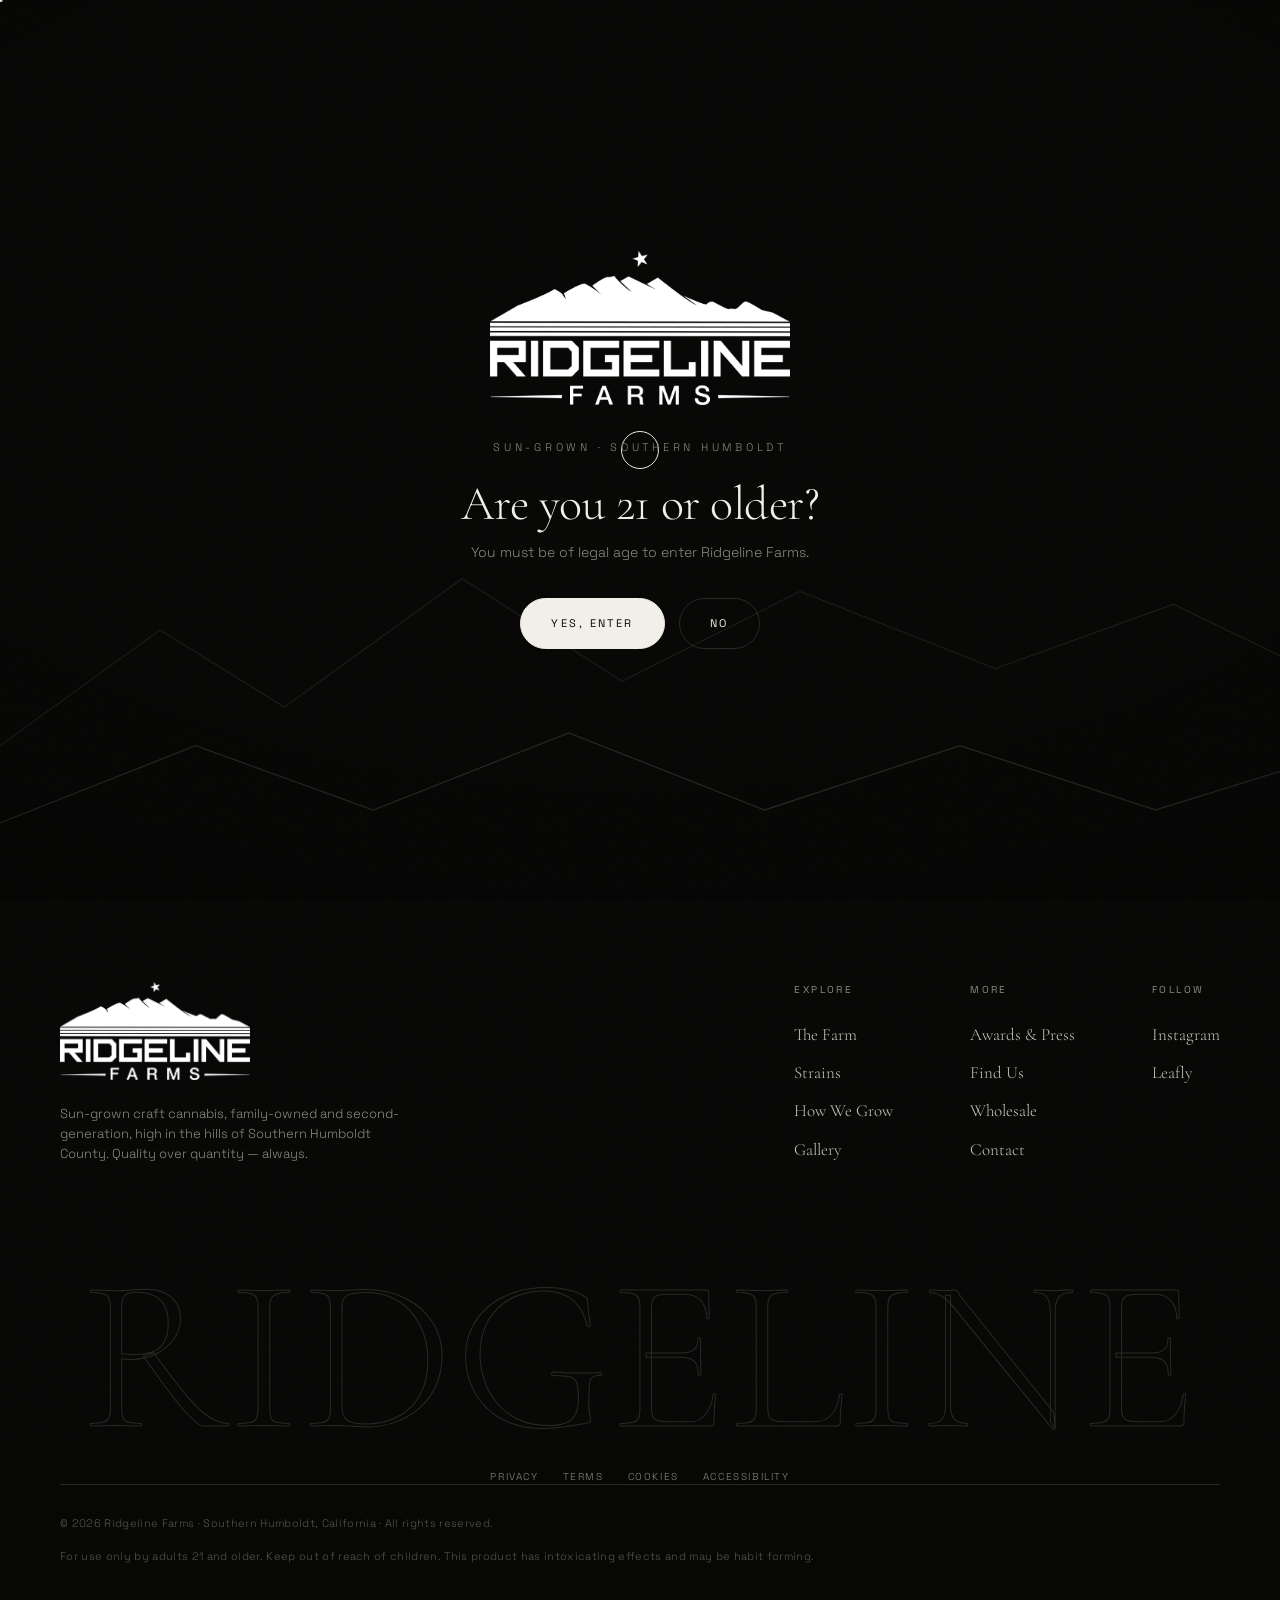
==== commit 5079850d: "Monochrome editorial redesign — B&W UI, colour photography, real logo - Rebuilt to a black-and-white" ====
--- a/accessibility.html
+++ b/accessibility.html
@@ -5,13 +5,13 @@
 <meta name="viewport" content="width=device-width, initial-scale=1">
 <title>Accessibility &mdash; Ridgeline Farms</title>
 <meta name="description" content="Our commitment to an accessible website.">
-<meta name="theme-color" content="#12150c">
+<meta name="theme-color" content="#070706">
 <link rel="icon" href="assets/favicon.ico" sizes="any">
 <link rel="icon" type="image/png" href="assets/favicon-32.png" sizes="32x32">
 <link rel="apple-touch-icon" href="assets/apple-touch-icon.png">
 <link rel="preconnect" href="https://fonts.googleapis.com">
 <link rel="preconnect" href="https://fonts.gstatic.com" crossorigin>
-<link href="https://fonts.googleapis.com/css2?family=Archivo:wght@400;500;600;700;800&family=Fraunces:ital,opsz,wght@0,9..144,400;0,9..144,500;0,9..144,600;0,9..144,700;1,9..144,400;1,9..144,600&display=swap" rel="stylesheet">
+<link href="https://fonts.googleapis.com/css2?family=Cormorant+Garamond:ital,wght@0,300;0,400;0,500;0,600;1,300;1,400;1,500&family=Space+Grotesk:wght@300;400;500;600;700&display=swap" rel="stylesheet">
 <link rel="stylesheet" href="styles.css">
 </head>
 <body>
@@ -49,7 +49,7 @@
 <footer class="footer">
   <div class="wrap">
     <div class="foot-top">
-      <div class="foot-brand"><span class="mark"></span><p>Sun-grown craft cannabis, family-owned and second-generation, high in the hills of Southern Humboldt County. Quality over quantity &mdash; always.</p></div>
+      <div class="foot-brand"><img class="foot-logo" src="assets/logo-white.png" alt="Ridgeline Farms"><p>Sun-grown craft cannabis, family-owned and second-generation, high in the hills of Southern Humboldt County. Quality over quantity &mdash; always.</p></div>
       <div class="foot-cols">
         <div class="foot-col"><h5>Explore</h5><a href="index.html#story">The Farm</a><a href="strains.html">Strains</a><a href="index.html#grow">How We Grow</a><a href="media.html#gallery">Gallery</a></div>
         <div class="foot-col"><h5>More</h5><a href="media.html">Awards &amp; Press</a><a href="contact.html#find">Find Us</a><a href="contact.html#wholesale">Wholesale</a><a href="contact.html">Contact</a></div>
@@ -67,7 +67,7 @@
 <div class="age-gate" id="ageGate">
   <div class="bg-ridge" aria-hidden="true"></div>
   <div class="age-box">
-    <span class="mark"></span>
+    <img class="age-logo" src="assets/logo-white.png" alt="Ridgeline Farms">
     <div class="sun-line">Sun-Grown &middot; Southern Humboldt</div>
     <h3>Are you 21 or older?</h3>
     <p>You must be of legal age to enter Ridgeline Farms.</p>
--- a/styles.css
+++ b/styles.css
@@ -1,646 +1,528 @@
 /* ============================================================
-   RIDGELINE FARMS — design system + engine styles
-   Heritage · sun-grown · Southern Humboldt
-   Display: Fraunces  ·  UI: Archivo
+   RIDGELINE FARMS — monochrome editorial system
+   Absolute black & white · Southern Humboldt
+   Display: Cormorant Garamond  ·  UI: Space Grotesk
    ============================================================ */
-
 :root{
-  /* earth + forest */
-  --bark:#12150c;          /* deepest forest/near-black */
-  --bark-2:#191d10;
-  --pine:#232a16;          /* deep green */
-  --pine-2:#2d3720;
-  --olive:#5c6b3c;         /* logo green */
-  --olive-2:#6f8047;
-  --fern:#7f9250;
-  --sage:#a7b585;
-  --sage-2:#c3ceac;
-  /* light / paper */
-  --paper:#f4efe3;
-  --paper-2:#ece4d2;
-  --cream:#e5dcc4;
-  --bone:#faf7ef;
-  /* metals / sun */
-  --gold:#e0a52e;
-  --gold-2:#c98b1e;
-  --amber:#eab14b;
-  --sun:#f4a94a;
-  --terra:#c8602f;
-  --rose:#b8506a;
-  /* ink */
-  --ink:#191d0f;
-  --ink-2:#3f4630;
-  --ink-3:#6a7154;
-  --line:rgba(25,29,15,.14);
-  --line-d:rgba(240,235,215,.16);
-
-  --maxw:1240px;
-  --r:18px; --r-lg:26px;
-  --sans:"Archivo",system-ui,-apple-system,"Segoe UI",sans-serif;
-  --serif:"Fraunces",Georgia,"Times New Roman",serif;
-  --shadow:0 18px 50px -22px rgba(10,14,6,.55);
-  --shadow-lg:0 40px 90px -40px rgba(8,12,4,.7);
-  --ease:cubic-bezier(.22,.61,.36,1);
+  --black:#070706;
+  --ink:#0c0c0b;
+  --panel:#131311;
+  --white:#f1efe7;
+  --smoke:#c9c6bc;
+  --gray:#8a8880;
+  --dim:#57564e;
+  --line:rgba(241,239,231,.14);
+  --line-2:rgba(241,239,231,.06);
+  --serif:'Cormorant Garamond',Georgia,'Times New Roman',serif;
+  --sans:'Space Grotesk',-apple-system,BlinkMacSystemFont,'Segoe UI',sans-serif;
+  --ease:cubic-bezier(.19,1,.22,1);
+  --maxw:1300px;
+  /* legacy aliases → monochrome (old inline styles resolve gracefully) */
+  --amber:var(--gray);--gold:var(--white);--gold-2:var(--smoke);--sun:var(--white);--terra:var(--white);--rose:var(--smoke);
+  --olive:var(--smoke);--olive-2:var(--smoke);--fern:var(--gray);--sage:var(--gray);--sage-2:var(--smoke);
+  --ink-2:var(--gray);--ink-3:var(--dim);--paper:var(--white);--paper-2:var(--panel);--cream:var(--smoke);--bone:var(--white);
+  --pine:var(--ink);--pine-2:var(--ink);--bark:var(--black);--bark-2:var(--ink);
 }
 
-*{box-sizing:border-box}
+*{margin:0;padding:0;box-sizing:border-box}
 html{scroll-behavior:smooth;-webkit-text-size-adjust:100%;overflow-x:clip}
 body{
-  margin:0;font-family:var(--sans);color:var(--ink);
-  background:var(--paper);
-  font-size:clamp(15px,1.05vw,17px);line-height:1.62;
-  -webkit-font-smoothing:antialiased;overflow-x:clip;
+  background:var(--black);color:var(--white);font-family:var(--sans);font-weight:300;
+  line-height:1.55;overflow-x:clip;-webkit-font-smoothing:antialiased;cursor:none;
 }
+@media(hover:none){body{cursor:auto}}
+@media(max-width:900px){body{cursor:auto}}
 img{max-width:100%;display:block}
 a{color:inherit;text-decoration:none}
-h1,h2,h3,h4{font-family:var(--serif);font-weight:600;line-height:1.02;margin:0;letter-spacing:-.01em}
+button{font-family:inherit;cursor:none;color:inherit}
+@media(max-width:900px){button{cursor:pointer}}
+::selection{background:var(--white);color:var(--black)}
+:focus-visible{outline:1px solid var(--white);outline-offset:4px}
+.wrap{max-width:var(--maxw);margin-inline:auto;padding-inline:clamp(20px,5vw,60px)}
+
+h1,h2,h3,h4{font-family:var(--serif);font-weight:300;line-height:1;margin:0;letter-spacing:-.01em}
 .serif{font-family:var(--serif)}
-::selection{background:var(--olive);color:var(--bone)}
-:focus-visible{outline:2.5px solid var(--gold);outline-offset:3px;border-radius:6px}
-.wrap{max-width:var(--maxw);margin-inline:auto;padding-inline:clamp(18px,5vw,44px)}
-
-/* ---------- kicker / titles ---------- */
-.kicker{
-  font-family:var(--sans);font-weight:700;text-transform:uppercase;
-  letter-spacing:.34em;font-size:.72rem;color:var(--olive);
-  display:inline-flex;align-items:center;gap:.7em;margin:0 0 18px;
+em,.i{font-style:italic}
+
+/* photography → full colour, subtle editorial grade */
+.hero-photo,.ph-photo,.story-media img,.spot-media img,.cf-card img,.gtile img,
+.gallery img,.video-feature img,.modal-img img,.interlude img{filter:contrast(1.03) saturate(1.02)}
+
+/* ---------- film grain + vignette ---------- */
+.grain{position:fixed;inset:-60%;width:220%;height:220%;pointer-events:none;z-index:9998;opacity:.05;
+  background-image:url("data:image/svg+xml;utf8,<svg xmlns='http://www.w3.org/2000/svg' width='200' height='200'><filter id='n'><feTurbulence type='fractalNoise' baseFrequency='0.9' numOctaves='2' stitchTiles='stitch'/></filter><rect width='100%25' height='100%25' filter='url(%23n)'/></svg>");
+  animation:grain 8s steps(6) infinite;mix-blend-mode:overlay}
+@keyframes grain{0%,100%{transform:translate(0,0)}10%{transform:translate(-5%,-5%)}30%{transform:translate(3%,-8%)}50%{transform:translate(-4%,6%)}70%{transform:translate(6%,3%)}90%{transform:translate(-2%,7%)}}
+.vignette{position:fixed;inset:0;pointer-events:none;z-index:9997;background:radial-gradient(125% 95% at 50% 38%,transparent 52%,rgba(0,0,0,.55) 100%)}
+
+/* ---------- custom cursor ---------- */
+.cursor,.cursor-dot{position:fixed;top:0;left:0;pointer-events:none;z-index:10000;border-radius:50%;transform:translate(-50%,-50%);mix-blend-mode:difference}
+.cursor{width:38px;height:38px;border:1px solid var(--white);transition:width .35s var(--ease),height .35s var(--ease),background .35s var(--ease),opacity .3s}
+.cursor-dot{width:5px;height:5px;background:var(--white);transition:opacity .3s}
+.cursor.grow{width:76px;height:76px;background:var(--white)}
+.cursor.hide,.cursor-dot.hide{opacity:0}
+.cursor .clabel{position:absolute;inset:0;display:grid;place-items:center;font-family:var(--sans);font-size:9px;letter-spacing:.18em;text-transform:uppercase;color:var(--black);opacity:0;transition:opacity .3s;font-weight:500}
+.cursor.grow .clabel{opacity:1}
+@media(hover:none),(max-width:900px){.cursor,.cursor-dot{display:none}}
+
+/* ---------- loader ---------- */
+.loader{position:fixed;inset:0;z-index:10001;background:var(--black);display:grid;place-items:center;transition:opacity .8s var(--ease),visibility .8s}
+.loader.done{opacity:0;visibility:hidden;pointer-events:none}
+.loader-in{text-align:center}
+.loader svg{width:min(60vw,340px);height:auto;overflow:visible}
+.loader .lp{fill:none;stroke:var(--white);stroke-width:1.2;stroke-dasharray:1;stroke-dashoffset:1;animation:draw 1.6s var(--ease) forwards}
+.loader-logo{width:min(56vw,300px);height:auto;margin:0 auto;opacity:0;animation:logoIn 1.3s .15s var(--ease) forwards}
+@keyframes logoIn{from{opacity:0;transform:translateY(14px) scale(.98);filter:blur(4px)}to{opacity:1;transform:none;filter:none}}
+.loader-word{margin-top:26px;font-family:var(--sans);font-size:11px;letter-spacing:.5em;text-transform:uppercase;color:var(--gray);padding-left:.5em;opacity:0;animation:fade 1s .6s forwards}
+.loader-count{margin-top:22px;font-family:var(--sans);font-size:10px;letter-spacing:.34em;text-transform:uppercase;color:var(--gray);opacity:0;animation:fade 1s .6s forwards}
+.loader-bar{width:120px;height:1px;background:var(--line);margin:22px auto 0;overflow:hidden}
+.loader-bar span{display:block;height:100%;width:0;background:var(--white);animation:loadBar 1.7s .25s var(--ease) forwards}
+@keyframes loadBar{to{width:100%}}
+@keyframes draw{to{stroke-dashoffset:0}}
+@keyframes fade{to{opacity:1}}
+
+/* ---------- eyebrow / kicker ---------- */
+.kicker,.eyebrow{font-family:var(--sans);font-weight:400;text-transform:uppercase;letter-spacing:.34em;font-size:11px;color:var(--gray);
+  display:inline-flex;align-items:center;gap:1em;margin:0 0 22px}
+.kicker::before{content:"";width:34px;height:1px;background:var(--gray)}
+.sec-head.center .kicker{justify-content:center}
+.idx{font-family:var(--serif);font-style:italic;font-size:15px;color:var(--dim);margin-right:.4em}
+
+.title-xl{font-family:var(--serif);font-weight:300;font-size:clamp(2.8rem,7vw,6rem);line-height:.98;letter-spacing:-.015em}
+.title-lg{font-family:var(--serif);font-weight:300;font-size:clamp(2.2rem,5vw,4rem);line-height:1}
+.hl{font-style:italic;color:var(--smoke)}
+.lead{font-family:var(--serif);font-weight:300;font-size:clamp(1.3rem,2.4vw,1.9rem);line-height:1.4;color:var(--smoke);max-width:24ch}
+p{color:var(--gray)}
+
+/* ---------- buttons / links ---------- */
+.btn{display:inline-flex;align-items:center;gap:.9em;background:transparent;color:var(--white);
+  font-family:var(--sans);font-weight:400;font-size:11px;letter-spacing:.22em;text-transform:uppercase;
+  padding:16px 30px;border-radius:44px;border:1px solid var(--line);cursor:none;position:relative;overflow:hidden;
+  transition:color .5s var(--ease),border-color .5s var(--ease)}
+.btn::before{content:"";position:absolute;inset:0;background:var(--white);transform:translateY(101%);transition:transform .5s var(--ease);z-index:0}
+.btn>*{position:relative;z-index:1}
+.btn:hover{color:var(--black);border-color:var(--white)}
+.btn:hover::before{transform:translateY(0)}
+.btn svg{width:14px;height:14px;fill:none;stroke:currentColor;stroke-width:1.5;stroke-linecap:round;stroke-linejoin:round}
+.btn.gold,.btn.olive,.btn.light{background:var(--white);color:var(--black);border-color:var(--white)}
+.btn.gold::before,.btn.olive::before,.btn.light::before{background:var(--black)}
+.btn.gold:hover,.btn.olive:hover,.btn.light:hover{color:var(--white);border-color:var(--white)}
+.btn.ghost{background:transparent}
+.link-u{position:relative;font-family:var(--sans);font-size:12px;letter-spacing:.16em;text-transform:uppercase}
+.link-u::after{content:"";position:absolute;left:0;right:0;bottom:-4px;height:1px;background:currentColor;transform:scaleX(0);transform-origin:right;transition:transform .5s var(--ease)}
+.link-u:hover::after{transform:scaleX(1);transform-origin:left}
+
+/* ============================================================ NAV ============ */
+.nav{position:fixed;top:0;left:0;right:0;z-index:70;display:flex;align-items:center;justify-content:space-between;
+  padding:22px clamp(20px,5vw,60px);gap:18px;transition:padding .5s var(--ease),background .5s,border-color .5s;border-bottom:1px solid transparent}
+.nav.scrolled{padding-block:15px;background:rgba(7,7,6,.72);backdrop-filter:blur(16px);border-color:var(--line-2)}
+.brand{display:flex;align-items:center;gap:13px;z-index:2}
+.brand .mark{width:34px;height:26px;flex:none;color:var(--white)}
+.brand .mark svg{width:100%;height:100%;display:block}
+.brand .wordmark{display:flex;flex-direction:column;line-height:1.1}
+.brand .wordmark b{font-family:var(--sans);font-weight:500;font-size:13px;letter-spacing:.24em;text-transform:uppercase}
+.brand .wordmark span{font-family:var(--sans);font-weight:300;font-size:8.5px;letter-spacing:.34em;color:var(--gray);text-transform:uppercase;margin-top:3px}
+.nav-links{display:flex;align-items:center;gap:34px}
+.nav-links a{font-family:var(--sans);font-weight:300;font-size:11px;letter-spacing:.2em;text-transform:uppercase;color:var(--smoke);position:relative;transition:color .3s}
+.nav-links a::after{content:"";position:absolute;left:0;right:0;bottom:-6px;height:1px;background:var(--white);transform:scaleX(0);transform-origin:right;transition:transform .45s var(--ease)}
+.nav-links a:hover{color:var(--white)}
+.nav-links a:hover::after{transform:scaleX(1);transform-origin:left}
+.nav-right{display:flex;align-items:center;gap:22px;z-index:2}
+.socials-mini{display:flex;gap:12px}
+.socials-mini a{width:30px;height:30px;display:grid;place-items:center;color:var(--smoke);transition:color .3s,transform .3s}
+.socials-mini a:hover{color:var(--white);transform:translateY(-2px)}
+.socials-mini svg{width:16px;height:16px}
+.nav-cta{padding:12px 22px!important;font-size:10px!important}
+.burger{display:none;width:40px;height:40px;background:none;border:0;position:relative;z-index:80}
+.burger i{position:absolute;left:8px;right:8px;height:1px;background:var(--white);transition:.4s var(--ease)}
+.burger i:nth-child(1){top:16px}.burger i:nth-child(2){top:21px}.burger i:nth-child(3){top:26px}
+.burger.x i:nth-child(1){top:21px;transform:rotate(45deg)}
+.burger.x i:nth-child(2){opacity:0}
+.burger.x i:nth-child(3){top:21px;transform:rotate(-45deg)}
+@media(max-width:900px){
+  .nav-links{position:fixed;inset:0;flex-direction:column;justify-content:center;gap:14px;background:var(--black);transform:translateY(-100%);transition:transform .6s var(--ease)}
+  .nav-links.open{transform:none}
+  .nav-links a{font-family:var(--serif);font-size:34px;letter-spacing:0;text-transform:none;color:var(--white)}
+  .nav-links a::after{display:none}
+  .socials-mini,.nav-cta{display:none}
+  .burger{display:block}
 }
-.kicker::before{content:"";width:26px;height:1px;background:var(--olive);opacity:.6}
-.on-dark .kicker,.dark .kicker{color:var(--amber)}
-.on-dark .kicker::before{background:var(--amber)}
-.title-xl{
-  font-size:clamp(2.4rem,6.4vw,5rem);line-height:.95;letter-spacing:-.02em;
-}
-.title-lg{font-size:clamp(2rem,4.6vw,3.4rem)}
-.hl{color:var(--olive);font-style:italic}
-.on-dark .hl{color:var(--amber)}
-.lead{font-size:clamp(1.05rem,1.5vw,1.28rem);color:var(--ink-2);max-width:56ch}
-.on-dark{color:var(--paper)}
-.on-dark .lead{color:var(--sage-2)}
-
-/* ---------- buttons ---------- */
-.btn{
-  --bg:var(--ink);--fg:var(--bone);
-  display:inline-flex;align-items:center;gap:.6em;
-  background:var(--bg);color:var(--fg);
-  font-family:var(--sans);font-weight:600;font-size:.95rem;
-  padding:.92em 1.5em;border-radius:999px;border:1.6px solid var(--bg);
-  cursor:pointer;position:relative;overflow:hidden;
-  transition:transform .3s var(--ease),box-shadow .3s var(--ease),background .3s,color .3s,border-color .3s;
-  box-shadow:0 12px 28px -14px rgba(15,20,8,.6);
-}
-.btn svg{width:1.05em;height:1.05em;fill:none;stroke:currentColor;stroke-width:2.2;stroke-linecap:round;stroke-linejoin:round;transition:transform .3s var(--ease)}
-.btn:hover{transform:translateY(-3px);box-shadow:0 20px 40px -16px rgba(15,20,8,.7)}
-.btn:hover svg{transform:translateX(4px)}
-.btn.gold{--bg:var(--gold);--fg:#1c1605;border-color:var(--gold)}
-.btn.olive{--bg:var(--olive);--fg:var(--bone);border-color:var(--olive)}
-.btn.ghost{--bg:transparent;--fg:var(--ink);border-color:var(--ink);box-shadow:none}
-.btn.ghost:hover{background:var(--ink);color:var(--bone)}
-.on-dark .btn.ghost,.dark .btn.ghost{--fg:var(--paper);border-color:rgba(240,235,215,.5)}
-.on-dark .btn.ghost:hover{background:var(--paper);color:var(--ink)}
-.btn.light{--bg:var(--bone);--fg:var(--ink);border-color:var(--bone)}
-
-/* ============================================================
-   NAV
-   ============================================================ */
-.nav{
-  position:fixed;top:0;left:0;right:0;z-index:70;
-  display:flex;align-items:center;justify-content:space-between;
-  padding:16px clamp(18px,5vw,44px);gap:18px;
-  transition:background .4s,backdrop-filter .4s,box-shadow .4s,padding .4s;
-}
-.nav.scrolled{
-  background:rgba(244,239,227,.86);backdrop-filter:blur(14px) saturate(1.2);
-  box-shadow:0 1px 0 var(--line),0 12px 30px -24px rgba(10,14,6,.6);padding-block:11px;
-}
-.brand{display:flex;align-items:center;gap:11px;z-index:2}
-.brand .mark{width:38px;height:38px;flex:none}
-.brand .mark svg{width:100%;height:100%;display:block}
-.brand .wordmark{display:flex;flex-direction:column;line-height:1}
-.brand .wordmark b{font-family:var(--serif);font-weight:600;font-size:1.16rem;letter-spacing:.02em;color:var(--ink)}
-.brand .wordmark span{font-family:var(--sans);font-weight:600;font-size:.56rem;letter-spacing:.42em;color:var(--olive);text-transform:uppercase;margin-top:2px}
-.nav:not(.scrolled) .brand .wordmark b{color:var(--bone)}
-.nav:not(.scrolled) .brand .wordmark span{color:var(--amber)}
-.nav:not(.scrolled).on-light-top .brand .wordmark b{color:var(--ink)}
-
-.nav-links{display:flex;align-items:center;gap:6px}
-.nav-links a{
-  font-family:var(--sans);font-weight:500;font-size:.9rem;color:var(--ink);
-  padding:.5em .8em;border-radius:999px;position:relative;transition:color .25s,background .25s;
-}
-.nav:not(.scrolled) .nav-links a{color:var(--bone)}
-.nav-links a::after{content:"";position:absolute;left:.8em;right:.8em;bottom:.28em;height:1.5px;background:currentColor;transform:scaleX(0);transform-origin:left;transition:transform .3s var(--ease);opacity:.6}
-.nav-links a:hover::after{transform:scaleX(1)}
-.nav-right{display:flex;align-items:center;gap:14px;z-index:2}
-.socials-mini{display:flex;gap:4px}
-.socials-mini a{width:34px;height:34px;display:grid;place-items:center;border-radius:50%;color:var(--ink);transition:.25s;border:1px solid transparent}
-.nav:not(.scrolled) .socials-mini a{color:var(--bone)}
-.socials-mini a:hover{background:var(--olive);color:var(--bone);transform:translateY(-2px)}
-.socials-mini svg{width:17px;height:17px}
-.nav-cta{white-space:nowrap;padding:.62em 1.1em!important;font-size:.86rem!important}
-
-.burger{display:none;width:42px;height:42px;background:none;border:0;cursor:pointer;position:relative;z-index:80}
-.burger i{position:absolute;left:9px;right:9px;height:2px;background:var(--ink);border-radius:2px;transition:.35s var(--ease)}
-.nav:not(.scrolled) .burger i{background:var(--bone)}
-.burger i:nth-child(1){top:14px}.burger i:nth-child(2){top:20px}.burger i:nth-child(3){top:26px}
-.burger.x i{background:var(--ink)}
-.burger.x i:nth-child(1){top:20px;transform:rotate(45deg)}
-.burger.x i:nth-child(2){opacity:0}
-.burger.x i:nth-child(3){top:20px;transform:rotate(-45deg)}
-
-@media(max-width:940px){
-  .nav-links{
-    position:fixed;inset:0;flex-direction:column;justify-content:center;gap:8px;
-    background:var(--bark);color:var(--bone);transform:translateX(100%);transition:transform .5s var(--ease);
-  }
-  .nav-links.open{transform:none}
-  .nav-links a{color:var(--bone)!important;font-family:var(--serif);font-size:1.7rem;padding:.35em}
-  .socials-mini{display:none}
-  .burger{display:block}
-  .nav-cta{display:none}
-}
-
-/* ============================================================
-   HERO — cinematic layered ridgelines + sun + stars
-   ============================================================ */
-.hero{
-  position:relative;min-height:100svh;display:flex;align-items:flex-end;
-  overflow:hidden;background:linear-gradient(#1a1c22 0%,#2a2a2c 30%,#4a3a34 62%,#7d5237 82%,#b9743f 100%);
-  isolation:isolate;padding-top:96px;
-}
-.hero-photo{position:absolute;inset:0;z-index:0;background:center/cover no-repeat;opacity:.34;
-  filter:saturate(1.05) contrast(1.02);mix-blend-mode:luminosity}
-.hero::after{content:"";position:absolute;inset:0;z-index:5;pointer-events:none;
-  background:linear-gradient(180deg,rgba(10,12,8,.4) 0%,rgba(10,12,8,0) 26%,rgba(10,12,8,0) 52%,rgba(12,15,8,.78) 100%)}
-.hero-sky{position:absolute;inset:0;z-index:1}
-.hero-stars{position:absolute;inset:0;width:100%;height:70%;z-index:2}
-.hero-sun{
-  position:absolute;left:50%;top:34%;transform:translate(-50%,-50%);z-index:2;
-  width:min(46vw,440px);aspect-ratio:1;border-radius:50%;
-  background:radial-gradient(circle,rgba(255,238,190,.98) 0%,rgba(247,193,110,.92) 32%,rgba(233,150,74,.5) 55%,rgba(233,150,74,0) 72%);
-  filter:blur(.4px);animation:sunPulse 7s var(--ease) infinite;
-}
-@keyframes sunPulse{50%{transform:translate(-50%,-50%) scale(1.06);filter:blur(1.5px) brightness(1.08)}}
-.hero-rays{position:absolute;left:50%;top:34%;transform:translate(-50%,-50%);z-index:1;width:min(150vw,1500px);aspect-ratio:1;opacity:.5;animation:spin 90s linear infinite;mix-blend-mode:screen}
-@keyframes spin{to{transform:translate(-50%,-50%) rotate(360deg)}}
-.ridge{position:absolute;left:0;right:0;bottom:0;width:100%;z-index:3;display:block}
-.ridge svg{display:block;width:100%;height:auto}
-.ridge-1{z-index:3;bottom:0}
-.ridge-2{z-index:3;bottom:0}
-.ridge-3{z-index:4;bottom:0}
-.ridge-4{z-index:4;bottom:0}
-
+
+/* ============================================================ HERO ============ */
+.hero{position:relative;min-height:100svh;display:flex;align-items:flex-end;overflow:hidden;background:var(--black);padding-top:100px}
+.hero-photo{position:absolute;inset:0;z-index:0;background:center/cover no-repeat;opacity:.32}
+.hero::after{content:"";position:absolute;inset:0;z-index:3;pointer-events:none;
+  background:
+    linear-gradient(95deg,rgba(5,5,4,.94) 0%,rgba(5,5,4,.72) 24%,rgba(5,5,4,.34) 44%,transparent 62%),
+    linear-gradient(180deg,rgba(7,7,6,.5) 0%,rgba(7,7,6,.12) 24%,rgba(7,7,6,.4) 54%,rgba(7,7,6,.9) 82%,rgba(7,7,6,.98) 100%)}
+.hero-ridges{position:absolute;left:0;right:0;bottom:0;z-index:2;pointer-events:none}
+.hero-ridges .ridge{position:absolute;left:0;right:0;bottom:0;width:100%}
+.hero-ridges svg{display:block;width:100%;height:auto}
+.hero-ridges .lp{fill:none;stroke:var(--white);stroke-width:1;vector-effect:non-scaling-stroke}
 .hero-inner{position:relative;z-index:6;width:100%;max-width:var(--maxw);margin-inline:auto;
-  padding:0 clamp(18px,5vw,44px) clamp(48px,9vh,110px);color:var(--bone)}
-.hero-inner::before{content:"";position:absolute;left:-10vw;right:0;bottom:-20px;top:6%;z-index:-1;pointer-events:none;
-  background:radial-gradient(90% 70% at 24% 88%,rgba(6,9,4,.72),rgba(6,9,4,.28) 46%,transparent 72%)}
-.hero-eyebrow{
-  display:inline-flex;align-items:center;gap:.7em;font-weight:600;font-size:.78rem;
-  text-transform:uppercase;letter-spacing:.28em;color:var(--amber);margin-bottom:22px;
-  padding:.5em 1em;border:1px solid rgba(234,177,75,.4);border-radius:999px;background:rgba(20,20,14,.28);backdrop-filter:blur(6px);
-}
-.hero-eyebrow .dot{width:7px;height:7px;border-radius:50%;background:var(--amber);box-shadow:0 0 0 0 rgba(234,177,75,.6);animation:ping 2.4s infinite}
-@keyframes ping{0%{box-shadow:0 0 0 0 rgba(234,177,75,.55)}70%,100%{box-shadow:0 0 0 12px rgba(234,177,75,0)}}
-.hero-title{font-size:clamp(3.2rem,13vw,10rem);line-height:.82;letter-spacing:-.03em;margin:0;text-shadow:0 8px 40px rgba(0,0,0,.4)}
+  padding:0 clamp(20px,5vw,60px) clamp(40px,7vh,84px);color:var(--white)}
+.hero-inner::before{content:none}
+.hero-eyebrow{display:inline-flex;align-items:center;gap:1em;font-family:var(--sans);font-weight:400;font-size:11px;
+  text-transform:uppercase;letter-spacing:.34em;color:var(--smoke);margin-bottom:24px}
+.hero-eyebrow .dot{width:5px;height:5px;border-radius:50%;background:var(--white);animation:blink 2.6s steps(1) infinite}
+@keyframes blink{50%{opacity:.2}}
+.hero-title{font-family:var(--serif);font-weight:300;font-size:clamp(2.8rem,9.2vw,7.6rem);line-height:.88;letter-spacing:-.02em;margin:0;text-shadow:0 6px 40px rgba(0,0,0,.4)}
 .hero-title .l{display:block;overflow:hidden}
-.hero-title .l>span{display:block;transform:translateY(102%);animation:riseIn 1s var(--ease) forwards}
+.hero-title .l>span{display:block;transform:translateY(103%);animation:rise 1.1s var(--ease) forwards}
 .hero-title .l:nth-child(2)>span{animation-delay:.12s}
-@keyframes riseIn{to{transform:none}}
-.hero-title .stroke{-webkit-text-stroke:2px var(--amber);color:transparent;paint-order:stroke fill}
-.hero-flavor{font-family:var(--sans);font-weight:600;letter-spacing:.42em;text-transform:uppercase;
-  color:var(--amber);font-size:clamp(.8rem,1.5vw,1.05rem);margin:20px 0 8px;opacity:0;animation:fadeUp .8s .5s forwards}
-.hero-lede{max-width:52ch;color:#e9e4d2;font-size:clamp(1.02rem,1.5vw,1.25rem);margin:14px 0 30px;opacity:0;animation:fadeUp .8s .62s forwards;text-shadow:0 2px 14px rgba(0,0,0,.55)}
-.hero-title,.hero-flavor{text-shadow:0 4px 30px rgba(0,0,0,.4)}
-@keyframes fadeUp{from{opacity:0;transform:translateY(16px)}to{opacity:1;transform:none}}
-.hero-cta{display:flex;flex-wrap:wrap;gap:14px;opacity:0;animation:fadeUp .8s .74s forwards}
-.hero-stats{display:flex;flex-wrap:wrap;gap:clamp(24px,5vw,60px);margin-top:clamp(34px,6vh,64px);
-  padding-top:26px;border-top:1px solid rgba(240,235,215,.18);opacity:0;animation:fadeUp .8s .86s forwards}
-.hero-stats>div{display:flex;flex-direction:column}
-.hero-stats b{font-family:var(--serif);font-weight:600;font-size:clamp(1.9rem,4vw,3rem);line-height:1;color:var(--bone)}
-.hero-stats span{font-size:.76rem;text-transform:uppercase;letter-spacing:.16em;color:var(--sage);margin-top:6px}
-.scroll-hint{position:absolute;left:50%;bottom:20px;transform:translateX(-50%);z-index:6;color:var(--sage-2);
-  font-size:.68rem;letter-spacing:.3em;text-transform:uppercase;display:flex;flex-direction:column;align-items:center;gap:8px;opacity:.8}
-.scroll-hint i{width:1px;height:34px;background:linear-gradient(var(--amber),transparent);animation:scrollLine 1.8s var(--ease) infinite}
-@keyframes scrollLine{0%{transform:scaleY(0);transform-origin:top}45%{transform:scaleY(1);transform-origin:top}55%{transform:scaleY(1);transform-origin:bottom}100%{transform:scaleY(0);transform-origin:bottom}}
-
-/* ============================================================
-   MARQUEE TICKER
-   ============================================================ */
-.ticker{background:var(--olive);color:var(--bone);overflow:hidden;padding:14px 0;border-block:1px solid rgba(0,0,0,.1)}
-.ticker-track{display:flex;gap:0;width:max-content;animation:march 34s linear infinite}
+.hero-title .stroke{font-style:italic;color:var(--smoke)}
+@keyframes rise{to{transform:none}}
+.hero-flavor{font-family:var(--sans);font-weight:300;letter-spacing:.32em;text-transform:uppercase;color:var(--white);
+  font-size:clamp(.7rem,1.3vw,.85rem);margin:22px 0 0;opacity:0;animation:fade .9s .5s forwards;text-shadow:0 2px 16px rgba(0,0,0,.6)}
+.hero-lede{font-family:var(--serif);font-weight:400;max-width:32ch;color:#f4f2ea;font-size:clamp(1.12rem,1.7vw,1.42rem);line-height:1.4;margin:16px 0 28px;opacity:0;animation:fade .9s .62s forwards;text-shadow:0 2px 24px rgba(0,0,0,.85)}
+.hero-cta{display:flex;flex-wrap:wrap;gap:16px;opacity:0;animation:fade .9s .74s forwards}
+.hero-stats{display:flex;flex-wrap:wrap;gap:clamp(26px,5vw,64px);margin-top:clamp(28px,5vh,52px);padding-top:26px;
+  border-top:1px solid var(--line);opacity:0;animation:fade .9s .86s forwards}
+.hero-stats>div{display:flex;flex-direction:column;gap:8px}
+.hero-stats b{font-family:var(--serif);font-weight:300;font-size:clamp(1.8rem,3.4vw,2.7rem);line-height:1;font-style:italic}
+.hero-stats span{font-family:var(--sans);font-size:10px;text-transform:uppercase;letter-spacing:.24em;color:var(--gray)}
+.scroll-hint{position:absolute;left:50%;bottom:26px;transform:translateX(-50%);z-index:6;color:var(--gray);
+  font-size:10px;letter-spacing:.34em;text-transform:uppercase;display:flex;flex-direction:column;align-items:center;gap:12px}
+.scroll-hint i{width:1px;height:44px;background:linear-gradient(var(--white),transparent);animation:sl 2s var(--ease) infinite}
+@keyframes sl{0%{transform:scaleY(0);transform-origin:top}45%{transform:scaleY(1);transform-origin:top}55%{transform:scaleY(1);transform-origin:bottom}100%{transform:scaleY(0);transform-origin:bottom}}
+
+/* ============================================================ MARQUEE ============ */
+.ticker{border-top:1px solid var(--line);border-bottom:1px solid var(--line);overflow:hidden;padding:26px 0;background:var(--black)}
+.ticker-track{display:flex;width:max-content;animation:march 40s linear infinite}
 .ticker:hover .ticker-track{animation-play-state:paused}
-.ticker span{font-family:var(--serif);font-style:italic;font-size:1.25rem;white-space:nowrap;padding:0 26px;display:inline-flex;align-items:center;gap:26px}
-.ticker span::after{content:"✦";font-style:normal;color:var(--amber);font-size:.8em}
+.ticker span{font-family:var(--serif);font-style:italic;font-weight:300;font-size:clamp(1.5rem,3vw,2.6rem);white-space:nowrap;padding:0 34px;display:inline-flex;align-items:center;gap:34px;color:var(--smoke)}
+.ticker span::after{content:"—";font-style:normal;color:var(--dim)}
 @keyframes march{to{transform:translateX(-50%)}}
 
-/* ============================================================
-   SECTION scaffolding + dividers
-   ============================================================ */
+/* ============================================================ SECTIONS ============ */
 section{position:relative}
-section[id]{scroll-margin-top:84px}
-.sec{padding:clamp(72px,11vh,140px) 0}
-.sec.dark{background:var(--bark);color:var(--paper)}
-.sec.pine{background:linear-gradient(var(--pine),var(--bark));color:var(--paper)}
-.sec.paper2{background:var(--paper-2)}
-.sec-head{max-width:640px;margin-bottom:clamp(34px,6vh,64px)}
+section[id]{scroll-margin-top:90px}
+.sec{padding:clamp(84px,13vh,170px) 0}
+.sec.dark{background:var(--ink)}
+.sec.pine{background:var(--ink)}
+.sec.paper2{background:var(--panel)}
+.sec-head{max-width:760px;margin-bottom:clamp(44px,7vh,80px)}
 .sec-head.center{margin-inline:auto;text-align:center}
-.sec-head.center .kicker{justify-content:center}
-.sec-head p{color:var(--ink-2);margin:16px 0 0}
-.dark .sec-head p,.pine .sec-head p{color:var(--sage-2)}
-
-/* topographic contour divider */
-.topo{display:block;width:100%;height:auto;color:var(--olive)}
-.topo.on-paper{color:rgba(92,107,60,.16)}
-
-/* reveal */
-.reveal{opacity:0;transform:translateY(28px);transition:opacity .9s var(--ease),transform .9s var(--ease)}
+.sec-head p{color:var(--gray);margin:18px 0 0;max-width:56ch;font-size:15px}
+.sec-head.center p{margin-inline:auto}
+
+/* reveal + line masks */
+.reveal{opacity:0;transform:translateY(30px);transition:opacity 1s var(--ease),transform 1s var(--ease)}
 .reveal.in{opacity:1;transform:none}
-.reveal.d1{transition-delay:.08s}.reveal.d2{transition-delay:.16s}.reveal.d3{transition-delay:.24s}.reveal.d4{transition-delay:.32s}
-
-/* ============================================================
-   STORY — Our Family Farm
-   ============================================================ */
-.story{display:grid;grid-template-columns:1.05fr .95fr;gap:clamp(30px,5vw,72px);align-items:center}
+.reveal.d1{transition-delay:.1s}.reveal.d2{transition-delay:.2s}.reveal.d3{transition-delay:.3s}.reveal.d4{transition-delay:.4s}
+.rmask{display:block;overflow:hidden}
+.rmask>*{display:block;transform:translateY(105%);transition:transform 1s var(--ease)}
+.rmask.in>*{transform:none}
+
+/* ============================================================ STORY ============ */
+.story{display:grid;grid-template-columns:1fr 1fr;gap:clamp(36px,6vw,90px);align-items:center}
 .story-media{position:relative}
-.story-media .frame{position:relative;border-radius:var(--r-lg);overflow:hidden;box-shadow:var(--shadow-lg);aspect-ratio:4/5}
-.story-media .frame img{width:100%;height:100%;object-fit:cover;transition:transform 1.2s var(--ease)}
-.story-media:hover .frame img{transform:scale(1.05)}
-.story-media .badge-float{
-  position:absolute;bottom:-22px;right:-14px;background:var(--bone);color:var(--ink);
-  border-radius:16px;padding:16px 20px;box-shadow:var(--shadow);display:flex;align-items:center;gap:12px;
-}
-.story-media .badge-float .st{width:44px;height:44px;flex:none;color:var(--gold)}
-.story-media .badge-float b{font-family:var(--serif);font-size:1.05rem;display:block;line-height:1.1}
-.story-media .badge-float span{font-size:.72rem;color:var(--ink-3);text-transform:uppercase;letter-spacing:.12em}
-.story .quote{font-family:var(--serif);font-style:italic;font-size:clamp(1.4rem,2.6vw,2rem);line-height:1.25;
-  margin:28px 0;padding-left:20px;border-left:3px solid var(--gold)}
-.story .quote em{color:var(--olive);font-style:italic}
-.badges{display:flex;flex-wrap:wrap;gap:10px;margin-top:24px}
-.chip-badge{font-size:.8rem;font-weight:600;padding:.5em 1em;border:1px solid var(--line);border-radius:999px;
-  display:inline-flex;align-items:center;gap:.5em;background:var(--bone)}
-.chip-badge::before{content:"✦";color:var(--olive);font-size:.8em}
-
-/* ============================================================
-   STATS band
-   ============================================================ */
-.statband{display:grid;grid-template-columns:repeat(4,1fr);gap:1px;background:var(--line-d);border-radius:var(--r-lg);overflow:hidden;border:1px solid var(--line-d)}
-.statband>div{background:var(--bark);padding:clamp(24px,4vw,44px) 24px;text-align:center}
-.pine .statband>div{background:var(--pine)}
-.statband b{font-family:var(--serif);font-size:clamp(2.2rem,5vw,3.6rem);color:var(--amber);display:block;line-height:1}
-.statband span{font-size:.78rem;text-transform:uppercase;letter-spacing:.18em;color:var(--sage);margin-top:10px;display:block}
-@media(max-width:720px){.statband{grid-template-columns:1fr 1fr}}
-
-/* ============================================================
-   GROW cards
-   ============================================================ */
-.grow-grid{display:grid;grid-template-columns:repeat(4,1fr);gap:18px}
-.grow-card{background:var(--bone);border:1px solid var(--line);border-radius:var(--r);padding:30px 26px;position:relative;overflow:hidden;transition:transform .5s var(--ease),box-shadow .5s var(--ease)}
-.dark .grow-card,.pine .grow-card{background:rgba(255,255,255,.03);border-color:var(--line-d)}
-.grow-card::before{content:"";position:absolute;inset:0;background:radial-gradient(120% 100% at 0% 0%,rgba(92,107,60,.1),transparent 60%);opacity:0;transition:opacity .5s}
-.grow-card:hover{transform:translateY(-8px);box-shadow:var(--shadow)}
-.grow-card:hover::before{opacity:1}
-.grow-ico{width:54px;height:54px;border-radius:14px;display:grid;place-items:center;background:var(--olive);color:var(--bone);margin-bottom:20px}
-.grow-ico svg{width:28px;height:28px;fill:none;stroke:currentColor;stroke-width:1.8;stroke-linecap:round;stroke-linejoin:round}
-.grow-card h3{font-size:1.35rem;margin-bottom:8px}
-.grow-card .k{font-size:.72rem;text-transform:uppercase;letter-spacing:.2em;color:var(--olive);font-weight:700;margin-bottom:12px;display:block}
-.dark .grow-card .k,.pine .grow-card .k{color:var(--amber)}
-.grow-card p{margin:0;color:var(--ink-2);font-size:.96rem}
-.dark .grow-card p,.pine .grow-card p{color:var(--sage-2)}
-@media(max-width:900px){.grow-grid{grid-template-columns:1fr 1fr}}
-@media(max-width:560px){.grow-grid{grid-template-columns:1fr}}
-
-/* ============================================================
-   STRAIN VAULT — 3D coverflow
-   ============================================================ */
-.vault-tools{display:flex;flex-wrap:wrap;gap:16px;align-items:center;justify-content:space-between;margin-bottom:34px}
-.search{display:flex;align-items:center;gap:10px;background:var(--bone);border:1px solid var(--line);border-radius:999px;padding:.6em 1.1em;min-width:min(340px,90vw);transition:border-color .25s,box-shadow .25s}
-.dark .search,.pine .search{background:rgba(255,255,255,.05);border-color:var(--line-d)}
-.search:focus-within{border-color:var(--olive);box-shadow:0 0 0 4px rgba(92,107,60,.14)}
-.search svg{width:18px;height:18px;fill:none;stroke:currentColor;stroke-width:2;opacity:.6}
-.search input{border:0;background:none;outline:none;font-family:var(--sans);font-size:.95rem;color:inherit;width:100%}
-.dark .search input,.pine .search input{color:var(--paper)}
-.search-clear{border:0;background:none;cursor:pointer;color:inherit;opacity:.6;font-size:1rem}
-.filters{display:flex;flex-wrap:wrap;gap:8px}
-.chip{font-family:var(--sans);font-weight:600;font-size:.85rem;padding:.55em 1.05em;border-radius:999px;border:1.4px solid var(--line);background:transparent;color:inherit;cursor:pointer;transition:.25s;display:inline-flex;align-items:center;gap:.4em}
-.dark .chip,.pine .chip{border-color:var(--line-d)}
-.chip em{font-style:normal;opacity:.5;font-size:.85em}
-.chip:hover{border-color:var(--olive)}
-.chip.active{background:var(--olive);border-color:var(--olive);color:var(--bone)}
-.dark .chip.active,.pine .chip.active{background:var(--amber);border-color:var(--amber);color:#1c1605}
-
-.coverflow{position:relative;height:min(60vh,560px);perspective:1800px;outline:none;display:flex;align-items:center;justify-content:center;touch-action:pan-y}
+.story-media .frame{position:relative;overflow:hidden;aspect-ratio:4/5}
+.story-media .frame::after{content:"";position:absolute;inset:0;background:var(--black);transform-origin:top;animation:none}
+.story-media.in .frame::after{animation:wipe 1.1s var(--ease) forwards}
+@keyframes wipe{to{transform:scaleY(0);transform-origin:bottom}}
+.story-media .frame img{width:100%;height:100%;object-fit:cover;transition:transform 1.4s var(--ease)}
+.story-media:hover .frame img{transform:scale(1.04)}
+.story-media .badge-float{position:absolute;bottom:-1px;right:-1px;background:var(--black);border:1px solid var(--line);padding:20px 24px;display:flex;align-items:center;gap:14px}
+.story-media .badge-float .st{width:34px;height:26px;flex:none;color:var(--white)}
+.story-media .badge-float b{font-family:var(--serif);font-size:17px;display:block;line-height:1.1;color:var(--white)}
+.story-media .badge-float span{font-family:var(--sans);font-size:9px;color:var(--gray);text-transform:uppercase;letter-spacing:.18em}
+.story .quote{font-family:var(--serif);font-style:italic;font-weight:300;font-size:clamp(1.6rem,3vw,2.4rem);line-height:1.28;margin:30px 0;color:var(--white)}
+.story .quote em{color:var(--smoke)}
+.badges{display:flex;flex-wrap:wrap;gap:10px;margin-top:26px}
+.chip-badge{font-family:var(--sans);font-size:10px;letter-spacing:.14em;text-transform:uppercase;color:var(--smoke);padding:9px 16px;border:1px solid var(--line);border-radius:40px}
+.chip-badge::before{content:none}
+@media(max-width:820px){.story{grid-template-columns:1fr}}
+
+/* ============================================================ GROW ============ */
+.grow-grid{display:grid;grid-template-columns:repeat(4,1fr);border-top:1px solid var(--line)}
+.grow-card{padding:40px 30px 40px 0;border-bottom:1px solid var(--line);border-right:1px solid var(--line);position:relative;transition:background .5s}
+.grow-card:nth-child(4n){border-right:0}
+.grow-card{padding-left:30px}
+.grow-card:hover{background:rgba(241,239,231,.02)}
+.grow-ico{width:40px;height:40px;color:var(--white);margin-bottom:26px;display:flex;align-items:flex-end}
+.grow-ico svg{width:38px;height:38px;fill:none;stroke:currentColor;stroke-width:1;stroke-linecap:round;stroke-linejoin:round}
+.grow-card .k{font-family:var(--serif);font-style:italic;font-size:14px;color:var(--dim);margin-bottom:14px;display:block}
+.grow-card h3{font-family:var(--serif);font-weight:300;font-size:1.7rem;margin-bottom:12px;color:var(--white)}
+.grow-card p{margin:0;color:var(--gray);font-size:14px}
+@media(max-width:900px){.grow-grid{grid-template-columns:1fr 1fr}.grow-card:nth-child(4n){border-right:1px solid var(--line)}.grow-card:nth-child(2n){border-right:0}}
+@media(max-width:560px){.grow-grid{grid-template-columns:1fr}.grow-card{border-right:0!important}}
+
+/* ============================================================ STRAIN VAULT ============ */
+.vault-tools{display:flex;flex-wrap:wrap;gap:26px;align-items:flex-end;justify-content:space-between;margin-bottom:50px;padding-bottom:24px;border-bottom:1px solid var(--line)}
+.search{display:flex;align-items:center;gap:12px;border-bottom:1px solid var(--line);padding:8px 2px;min-width:min(320px,86vw)}
+.search svg{width:16px;height:16px;fill:none;stroke:var(--gray);stroke-width:1.4}
+.search input{border:0;background:none;outline:none;font-family:var(--sans);font-weight:300;font-size:13px;letter-spacing:.04em;color:var(--white);width:100%}
+.search input::placeholder{color:var(--dim);text-transform:uppercase;letter-spacing:.16em;font-size:11px}
+.search-clear{border:0;background:none;color:var(--gray);font-size:13px}
+.filters{display:flex;flex-wrap:wrap;gap:24px}
+.chip{font-family:var(--sans);font-weight:300;font-size:11px;letter-spacing:.18em;text-transform:uppercase;padding:0;border:0;background:none;color:var(--dim);position:relative;transition:color .3s}
+.chip em{font-style:italic;font-family:var(--serif);opacity:.6;font-size:1.1em;margin-left:.2em}
+.chip::after{content:"";position:absolute;left:0;right:0;bottom:-6px;height:1px;background:var(--white);transform:scaleX(0);transform-origin:left;transition:transform .4s var(--ease)}
+.chip:hover{color:var(--smoke)}
+.chip.active{color:var(--white)}
+.chip.active::after{transform:scaleX(1)}
+
+.coverflow{position:relative;height:min(62vh,580px);perspective:2000px;display:flex;align-items:center;justify-content:center;touch-action:pan-y}
 .cf-stage{position:relative;width:100%;height:100%;transform-style:preserve-3d}
-.cf-card{
-  position:absolute;left:50%;top:50%;width:min(78vw,340px);aspect-ratio:4/5;
-  border-radius:22px;overflow:hidden;cursor:pointer;
-  box-shadow:0 40px 80px -30px rgba(0,0,0,.7);
-  transition:transform .6s var(--ease),opacity .6s var(--ease),box-shadow .5s;
-  background:var(--pine);will-change:transform;
-}
-.cf-card img{width:100%;height:100%;object-fit:cover}
-.cf-card::after{content:"";position:absolute;inset:0;background:linear-gradient(180deg,transparent 40%,rgba(10,12,6,.72));opacity:.9}
-.cf-card.active{box-shadow:0 50px 100px -30px rgba(0,0,0,.85),0 0 0 1px rgba(234,177,75,.35)}
-.cf-badge{position:absolute;top:14px;left:14px;z-index:2;background:rgba(18,21,12,.7);color:var(--bone);font-size:.7rem;font-weight:700;text-transform:uppercase;letter-spacing:.14em;padding:.4em .8em;border-radius:999px;backdrop-filter:blur(6px)}
-.cf-star{position:absolute;top:14px;right:14px;z-index:2;color:var(--gold);font-size:1.1rem;filter:drop-shadow(0 2px 6px rgba(0,0,0,.5))}
-.cf-name{position:absolute;left:16px;right:16px;bottom:14px;z-index:2;color:var(--bone);font-family:var(--serif);font-size:1.5rem;line-height:1}
-.cf-nav{position:absolute;top:50%;transform:translateY(-50%);z-index:20;width:52px;height:52px;border-radius:50%;
-  border:1px solid var(--line-d);background:rgba(18,21,12,.55);color:var(--bone);font-size:1.6rem;cursor:pointer;
-  display:grid;place-items:center;backdrop-filter:blur(8px);transition:.3s}
-.cf-nav:hover{background:var(--amber);color:#1c1605;transform:translateY(-50%) scale(1.08)}
-.cf-nav.prev{left:2%}.cf-nav.next{right:2%}
-.cf-empty{text-align:center;color:var(--ink-3);padding:40px;font-style:italic}
-
-/* focused strain detail */
-.cf-info{max-width:640px;margin:34px auto 0;text-align:center;min-height:150px}
-.cf-info.swap{animation:swapIn .5s var(--ease)}
-@keyframes swapIn{from{opacity:0;transform:translateY(14px)}to{opacity:1;transform:none}}
-.ci-top{display:flex;justify-content:center;gap:10px;margin-bottom:12px}
-.ci-type{font-size:.72rem;font-weight:700;text-transform:uppercase;letter-spacing:.18em;color:var(--olive);border:1px solid var(--line);padding:.35em .9em;border-radius:999px}
-.dark .ci-type,.pine .ci-type{color:var(--amber);border-color:var(--line-d)}
-.ci-award{font-size:.72rem;font-weight:700;text-transform:uppercase;letter-spacing:.12em;background:var(--gold);color:#1c1605;padding:.35em .9em;border-radius:999px;display:inline-flex;align-items:center;gap:.4em}
-.ci-award::before{content:"★"}
-.cf-info h3{font-size:clamp(1.9rem,4vw,2.8rem);margin-bottom:8px}
-.ci-lin{font-size:.9rem;color:var(--ink-3);margin-bottom:10px}
-.dark .ci-lin,.pine .ci-lin{color:var(--sage)}
-.ci-desc{color:var(--ink-2);max-width:56ch;margin:0 auto 14px}
-.dark .ci-desc,.pine .ci-desc{color:var(--sage-2)}
-.ci-tags{display:flex;justify-content:center;flex-wrap:wrap;gap:8px;margin-bottom:18px}
-.ci-tags .t{font-size:.8rem;background:var(--bone);border:1px solid var(--line);padding:.4em .9em;border-radius:999px}
-.dark .ci-tags .t,.pine .ci-tags .t{background:rgba(255,255,255,.05);border-color:var(--line-d)}
-
-.cf-foot{display:flex;align-items:center;justify-content:center;gap:20px;margin-top:26px;flex-wrap:wrap}
-.cf-count{font-family:var(--serif);font-size:.95rem}
-.cf-count b{color:var(--olive);font-size:1.2rem}
-.dark .cf-count b,.pine .cf-count b{color:var(--amber)}
-.cf-bar{width:min(220px,40vw);height:3px;background:var(--line);border-radius:2px;overflow:hidden}
-.dark .cf-bar,.pine .cf-bar{background:var(--line-d)}
-.cf-bar span{display:block;height:100%;background:var(--gold);border-radius:2px;transition:width .5s var(--ease)}
-.cf-toggle{font-family:var(--sans);font-weight:600;font-size:.86rem;background:none;border:0;cursor:pointer;color:inherit;display:inline-flex;align-items:center;gap:.4em;opacity:.85}
-.cf-toggle:hover{opacity:1;color:var(--olive)}
-
-/* grid view */
-.gwrap{margin-top:28px}
-.gridc{display:grid;grid-template-columns:repeat(auto-fill,minmax(160px,1fr));gap:14px}
-.gtile{border:0;padding:0;cursor:pointer;background:var(--pine);border-radius:14px;overflow:hidden;position:relative;aspect-ratio:1;transition:transform .4s var(--ease)}
-.gtile img{width:100%;height:100%;object-fit:cover;transition:transform .5s var(--ease)}
-.gtile:hover{transform:translateY(-4px)}
-.gtile:hover img{transform:scale(1.08)}
-.gtile.on{outline:2px solid var(--gold);outline-offset:-2px}
-.gt-name{position:absolute;left:10px;right:10px;bottom:8px;color:var(--bone);font-family:var(--serif);font-size:1rem;text-align:left;z-index:2}
-.gtile::after{content:"";position:absolute;inset:0;background:linear-gradient(transparent 45%,rgba(10,12,6,.8))}
-
-/* ============================================================
-   SIGNATURE SPOTLIGHT (Lantz)
-   ============================================================ */
-.spotlight{display:grid;grid-template-columns:1fr 1fr;gap:clamp(30px,5vw,70px);align-items:center}
-.spotlight .tag{display:inline-block;font-size:.74rem;font-weight:700;text-transform:uppercase;letter-spacing:.22em;color:var(--amber);margin-bottom:14px}
-.spotlight h2{font-size:clamp(2.4rem,6vw,4.4rem);line-height:.92}
-.spotlight .meta{display:flex;flex-wrap:wrap;gap:10px;margin:22px 0 28px}
-.spotlight .meta span{font-size:.82rem;border:1px solid var(--line-d);padding:.45em 1em;border-radius:999px;color:var(--sage-2)}
-.spot-media{position:relative;border-radius:var(--r-lg);overflow:hidden;aspect-ratio:1;box-shadow:var(--shadow-lg)}
-.spot-media img{width:100%;height:100%;object-fit:cover;transition:transform 8s ease}
-.spot-media:hover img{transform:scale(1.08)}
-.spot-media .ring{position:absolute;inset:0;border-radius:var(--r-lg);box-shadow:inset 0 0 0 1px rgba(234,177,75,.3)}
-
-/* ============================================================
-   AWARDS timeline
-   ============================================================ */
-.awards{display:grid;gap:0}
-.award-row{display:grid;grid-template-columns:120px 1fr auto;gap:24px;align-items:center;padding:26px 0;border-top:1px solid var(--line-d);transition:.4s}
-.award-row:last-child{border-bottom:1px solid var(--line-d)}
-.award-row:hover{padding-left:12px}
-.award-yr{font-family:var(--serif);font-size:clamp(1.6rem,3vw,2.4rem);color:var(--amber)}
-.award-body h3{font-size:1.3rem;margin-bottom:4px}
-.award-body span{font-size:.82rem;color:var(--sage);text-transform:uppercase;letter-spacing:.12em}
-.award-body p{margin:8px 0 0;color:var(--sage-2);font-size:.92rem;max-width:60ch}
-.award-medal{width:46px;height:46px;color:var(--gold);flex:none}
-@media(max-width:640px){.award-row{grid-template-columns:70px 1fr;gap:16px}.award-medal{display:none}}
-
-/* ============================================================
-   PRESS
-   ============================================================ */
-.press-strip{display:flex;flex-wrap:wrap;justify-content:center;gap:clamp(20px,4vw,56px);align-items:center;margin-bottom:56px}
-.press-strip span{font-family:var(--serif);font-size:clamp(1.1rem,2vw,1.7rem);color:var(--ink-3);opacity:.75;transition:.3s;font-style:italic}
-.dark .press-strip span,.pine .press-strip span{color:var(--sage)}
-.press-strip span:hover{opacity:1;color:var(--olive)}
-.dark .press-strip span:hover{color:var(--amber)}
-.press-grid{display:grid;grid-template-columns:repeat(2,1fr);gap:18px}
-.press-card{background:rgba(255,255,255,.04);border:1px solid var(--line-d);border-radius:var(--r);padding:30px;transition:.4s}
-.press-card:hover{transform:translateY(-6px);background:rgba(255,255,255,.06)}
-.press-card .q{font-family:var(--serif);font-size:clamp(1.15rem,2vw,1.5rem);line-height:1.3;margin-bottom:16px}
-.press-card .src{font-size:.82rem;text-transform:uppercase;letter-spacing:.14em;color:var(--amber);font-weight:700}
-.press-card .by{font-size:.82rem;color:var(--sage)}
+.cf-card{position:absolute;left:50%;top:50%;width:min(76vw,330px);aspect-ratio:3/4;overflow:hidden;cursor:none;
+  border:1px solid rgba(241,239,231,.18);transition:transform .7s var(--ease),opacity .7s var(--ease),border-color .5s;background:var(--panel);will-change:transform}
+.cf-card img{width:100%;height:100%;object-fit:cover;transition:transform 1s var(--ease)}
+.cf-card::after{content:"";position:absolute;inset:0;background:linear-gradient(180deg,transparent 45%,rgba(4,4,4,.82))}
+.cf-card.active{border-color:var(--white)}
+.cf-badge{position:absolute;top:16px;left:16px;z-index:2;font-family:var(--sans);font-size:9px;letter-spacing:.2em;text-transform:uppercase;color:var(--white)}
+.cf-star{position:absolute;top:14px;right:16px;z-index:2;font-family:var(--serif);font-style:italic;font-size:15px;color:var(--white)}
+.cf-star::before{content:"★"}
+.cf-name{position:absolute;left:18px;right:18px;bottom:16px;z-index:2;color:var(--white);font-family:var(--serif);font-weight:300;font-size:1.7rem;line-height:1}
+.cf-nav{position:absolute;top:50%;transform:translateY(-50%);z-index:20;width:54px;height:54px;border-radius:50%;
+  border:1px solid var(--line);background:transparent;color:var(--white);font-family:var(--serif);font-size:1.5rem;cursor:none;display:grid;place-items:center;transition:.4s var(--ease)}
+.cf-nav:hover{background:var(--white);color:var(--black);border-color:var(--white)}
+.cf-nav.prev{left:1%}.cf-nav.next{right:1%}
+.cf-empty{text-align:center;color:var(--dim);padding:50px;font-family:var(--serif);font-style:italic;font-size:1.2rem}
+.cf-info{max-width:640px;margin:44px auto 0;text-align:center;min-height:170px}
+.cf-info.swap{animation:swapIn .6s var(--ease)}
+@keyframes swapIn{from{opacity:0;transform:translateY(16px)}to{opacity:1;transform:none}}
+.ci-top{display:flex;justify-content:center;align-items:center;gap:16px;margin-bottom:16px}
+.ci-type{font-family:var(--sans);font-size:10px;letter-spacing:.24em;text-transform:uppercase;color:var(--gray)}
+.ci-award{font-family:var(--serif);font-style:italic;font-size:14px;color:var(--white);display:inline-flex;align-items:center;gap:.4em}
+.ci-award::before{content:"★";font-style:normal;font-size:.8em}
+.cf-info h3{font-family:var(--serif);font-weight:300;font-size:clamp(2.2rem,4.6vw,3.4rem);margin-bottom:10px}
+.ci-lin{font-family:var(--serif);font-style:italic;font-size:15px;color:var(--dim);margin-bottom:14px}
+.ci-desc{color:var(--gray);max-width:52ch;margin:0 auto 18px;font-size:14px;line-height:1.7}
+.ci-tags{display:flex;justify-content:center;flex-wrap:wrap;gap:10px 24px;margin-bottom:24px}
+.ci-tags .t{font-family:var(--sans);font-size:10px;letter-spacing:.14em;text-transform:uppercase;color:var(--smoke)}
+.cf-foot{display:flex;align-items:center;justify-content:center;gap:26px;margin-top:34px;flex-wrap:wrap}
+.cf-count{font-family:var(--serif);font-style:italic;font-size:15px;color:var(--gray)}
+.cf-count b{color:var(--white);font-size:1.3rem;font-style:normal}
+.cf-bar{width:min(220px,40vw);height:1px;background:var(--line);overflow:hidden}
+.cf-bar span{display:block;height:100%;background:var(--white);transition:width .6s var(--ease)}
+.cf-toggle{font-family:var(--sans);font-size:11px;letter-spacing:.18em;text-transform:uppercase;background:none;border:0;color:var(--gray);cursor:none;transition:color .3s}
+.cf-toggle:hover{color:var(--white)}
+.gwrap{margin-top:36px}
+.gridc{display:grid;grid-template-columns:repeat(auto-fill,minmax(180px,1fr));gap:1px;background:var(--line);border:1px solid var(--line)}
+.gtile{border:0;padding:0;cursor:none;background:var(--panel);overflow:hidden;position:relative;aspect-ratio:3/4}
+.gtile img{width:100%;height:100%;object-fit:cover;transition:transform .7s var(--ease),filter .5s}
+.gtile:hover img{transform:scale(1.06)}
+.gtile.on img{filter:contrast(1.07) saturate(1.08)}
+.gt-name{position:absolute;left:14px;right:14px;bottom:12px;color:var(--white);font-family:var(--serif);font-size:1.15rem;z-index:2}
+.gtile::after{content:"";position:absolute;inset:0;background:linear-gradient(transparent 45%,rgba(4,4,4,.85))}
+
+/* ============================================================ SPOTLIGHT ============ */
+.spotlight{display:grid;grid-template-columns:1fr 1fr;gap:clamp(36px,6vw,90px);align-items:center}
+.spotlight .tag{display:inline-block;font-family:var(--sans);font-size:11px;letter-spacing:.24em;text-transform:uppercase;color:var(--gray);margin-bottom:20px}
+.spotlight h2{font-family:var(--serif);font-weight:300;font-size:clamp(3rem,7vw,5.5rem);line-height:.9}
+.spotlight .meta{display:flex;flex-wrap:wrap;gap:12px 26px;margin:26px 0 32px}
+.spotlight .meta span{font-family:var(--sans);font-size:10px;letter-spacing:.16em;text-transform:uppercase;color:var(--gray);padding-right:26px;border-right:1px solid var(--line)}
+.spotlight .meta span:last-child{border-right:0}
+.spot-media{position:relative;overflow:hidden;aspect-ratio:4/5}
+.spot-media img{width:100%;height:100%;object-fit:cover;transition:transform 6s ease}
+.spot-media:hover img{transform:scale(1.06)}
+.spot-media .ring{position:absolute;inset:14px;border:1px solid rgba(241,239,231,.35);pointer-events:none}
+@media(max-width:820px){.spotlight{grid-template-columns:1fr}}
+
+/* ============================================================ AWARDS ============ */
+.awards{display:grid}
+.award-row{display:grid;grid-template-columns:130px 1fr auto;gap:30px;align-items:baseline;padding:34px 0;border-top:1px solid var(--line);transition:padding .5s var(--ease)}
+.award-row:last-child{border-bottom:1px solid var(--line)}
+.award-row:hover{padding-left:14px}
+.award-yr{font-family:var(--serif);font-style:italic;font-weight:300;font-size:clamp(1.8rem,3vw,2.6rem);color:var(--smoke)}
+.award-body h3{font-family:var(--serif);font-weight:300;font-size:1.5rem;margin-bottom:8px;color:var(--white)}
+.award-body span{font-family:var(--sans);font-size:10px;letter-spacing:.2em;text-transform:uppercase;color:var(--gray)}
+.award-body p{margin:10px 0 0;color:var(--gray);font-size:14px;max-width:60ch}
+.award-medal{width:38px;height:38px;color:var(--dim);flex:none;align-self:center}
+@media(max-width:640px){.award-row{grid-template-columns:64px 1fr;gap:18px}.award-medal{display:none}}
+
+/* ============================================================ PRESS ============ */
+.press-strip{display:flex;flex-wrap:wrap;justify-content:center;gap:14px clamp(24px,4vw,60px);align-items:center;margin-bottom:64px;padding-bottom:44px;border-bottom:1px solid var(--line)}
+.press-strip span{font-family:var(--serif);font-style:italic;font-weight:300;font-size:clamp(1.2rem,2.1vw,1.8rem);color:var(--dim);transition:color .4s}
+.press-strip span:hover{color:var(--white)}
+.press-grid{display:grid;grid-template-columns:repeat(2,1fr);gap:1px;background:var(--line);border:1px solid var(--line)}
+.press-card{background:var(--ink);padding:44px;transition:background .5s}
+.press-card:hover{background:var(--panel)}
+.press-card .q{font-family:var(--serif);font-weight:300;font-size:clamp(1.3rem,2.2vw,1.7rem);line-height:1.35;margin-bottom:22px;color:var(--white)}
+.press-card .src{font-family:var(--sans);font-size:10px;letter-spacing:.2em;text-transform:uppercase;color:var(--smoke)}
+.press-card .by{font-family:var(--serif);font-style:italic;font-size:14px;color:var(--gray)}
 @media(max-width:700px){.press-grid{grid-template-columns:1fr}}
 
-/* ============================================================
-   GALLERY masonry
-   ============================================================ */
-.gallery{columns:3;column-gap:14px}
-.gallery figure{break-inside:avoid;margin:0 0 14px;position:relative;border-radius:var(--r);overflow:hidden;cursor:pointer;box-shadow:var(--shadow)}
-.gallery img{width:100%;display:block;transition:transform .8s var(--ease)}
-.gallery figure:hover img{transform:scale(1.06)}
-.gallery figcaption{position:absolute;left:0;right:0;bottom:0;padding:34px 18px 16px;color:var(--bone);
-  font-size:.9rem;background:linear-gradient(transparent,rgba(10,12,6,.85));transform:translateY(8px);opacity:0;transition:.4s}
+/* ============================================================ GALLERY ============ */
+.gallery{columns:3;column-gap:1px}
+.gallery figure{break-inside:avoid;margin-bottom:1px;position:relative;overflow:hidden;cursor:none;background:var(--panel)}
+.gallery img{width:100%;display:block;transition:transform 1s var(--ease),filter .6s}
+.gallery figure:hover img{transform:scale(1.05);filter:contrast(1.07) saturate(1.08)}
+.gallery figcaption{position:absolute;left:0;right:0;bottom:0;padding:40px 20px 18px;color:var(--white);font-family:var(--serif);font-style:italic;font-size:15px;background:linear-gradient(transparent,rgba(4,4,4,.9));transform:translateY(8px);opacity:0;transition:.5s}
 .gallery figure:hover figcaption{transform:none;opacity:1}
 @media(max-width:900px){.gallery{columns:2}}
 @media(max-width:560px){.gallery{columns:1}}
 
-/* ============================================================
-   STORE LOCATOR — SVG California map
-   ============================================================ */
-.locator{display:grid;grid-template-columns:1.05fr .95fr;gap:clamp(30px,5vw,60px);align-items:center}
+/* ============================================================ INTERLUDE (full-bleed media) ============ */
+.interlude{position:relative;height:min(86vh,720px);overflow:hidden;display:grid;place-items:center}
+.interlude img{position:absolute;inset:-8% 0;width:100%;height:116%;object-fit:cover;will-change:transform}
+.interlude::after{content:"";position:absolute;inset:0;background:radial-gradient(120% 100% at 50% 50%,rgba(5,5,4,.35),rgba(5,5,4,.72))}
+.interlude .il-in{position:relative;z-index:2;text-align:center;padding:0 24px;max-width:900px}
+.interlude .il-eyebrow{font-family:var(--sans);font-size:11px;letter-spacing:.34em;text-transform:uppercase;color:var(--smoke);margin-bottom:26px}
+.interlude blockquote{font-family:var(--serif);font-style:italic;font-weight:300;font-size:clamp(2rem,5.2vw,4.2rem);line-height:1.08;color:var(--white);margin:0;text-shadow:0 4px 40px rgba(0,0,0,.5)}
+.interlude .il-cite{display:block;font-family:var(--sans);font-style:normal;font-size:10px;letter-spacing:.3em;text-transform:uppercase;color:var(--smoke);margin-top:28px}
+
+/* ============================================================ LOCATOR ============ */
+.locator{display:grid;grid-template-columns:1fr 1fr;gap:clamp(36px,6vw,80px);align-items:center}
 .ca-map{position:relative}
 .ca-map svg{width:100%;height:auto;overflow:visible}
-.ca-shape{fill:rgba(92,107,60,.14);stroke:var(--olive);stroke-width:2;transition:.4s}
-.dark .ca-shape,.pine .ca-shape{fill:rgba(167,181,133,.08);stroke:var(--fern)}
-.ca-grid{stroke:rgba(92,107,60,.12);stroke-width:1}
-.dark .ca-grid,.pine .ca-grid{stroke:rgba(167,181,133,.08)}
-.pin{cursor:pointer}
-.pin .halo{fill:var(--gold);opacity:.25;transform-box:fill-box;transform-origin:center;animation:pinHalo 2.6s ease-out infinite}
-@keyframes pinHalo{0%{transform:scale(.6);opacity:.4}70%,100%{transform:scale(2.4);opacity:0}}
-.pin .dot{fill:var(--gold);stroke:var(--bark);stroke-width:1.5;transition:.3s}
-.pin:hover .dot,.pin.active .dot{fill:var(--terra);r:8}
-.pin .lbl{font-family:var(--sans);font-weight:700;font-size:11px;fill:var(--ink);text-transform:uppercase;letter-spacing:.06em}
-.dark .pin .lbl,.pine .pin .lbl{fill:var(--paper)}
-.loc-list{display:flex;flex-direction:column;gap:2px}
-.loc-item{display:flex;align-items:center;gap:16px;padding:18px 18px;border-radius:14px;cursor:pointer;transition:.3s;border:1px solid transparent}
-.loc-item:hover,.loc-item.active{background:var(--bone);border-color:var(--line);transform:translateX(6px)}
-.dark .loc-item:hover,.dark .loc-item.active,.pine .loc-item:hover,.pine .loc-item.active{background:rgba(255,255,255,.05);border-color:var(--line-d)}
-.loc-item .num{font-family:var(--serif);font-size:1.3rem;color:var(--gold);width:34px;flex:none;text-align:center}
-.loc-item h4{font-family:var(--serif);font-size:1.25rem;margin:0}
-.loc-item span{font-size:.85rem;color:var(--ink-3)}
-.dark .loc-item span,.pine .loc-item span{color:var(--sage)}
-.loc-item .arw{margin-left:auto;opacity:0;transition:.3s;color:var(--olive)}
-.dark .loc-item .arw,.pine .loc-item .arw{color:var(--amber)}
+.ca-shape{fill:none;stroke:var(--line);stroke-width:1.4}
+.ca-grid{stroke:var(--line-2);stroke-width:1}
+.pin{cursor:none}
+.pin .halo{fill:none;stroke:var(--white);stroke-width:1;opacity:.4;transform-box:fill-box;transform-origin:center;animation:pinHalo 3s ease-out infinite}
+@keyframes pinHalo{0%{transform:scale(.4);opacity:.5}70%,100%{transform:scale(2.6);opacity:0}}
+.pin .dot{fill:var(--white);transition:.3s}
+.pin:hover .dot,.pin.active .dot{r:7}
+.pin .lbl{font-family:var(--sans);font-weight:400;font-size:10px;fill:var(--smoke);text-transform:uppercase;letter-spacing:.12em}
+.pin.active .lbl,.pin:hover .lbl{fill:var(--white)}
+.loc-list{display:grid}
+.loc-item{display:flex;align-items:baseline;gap:20px;padding:22px 4px;border-top:1px solid var(--line);cursor:none;transition:padding .4s var(--ease)}
+.loc-item:last-child{border-bottom:1px solid var(--line)}
+.loc-item:hover,.loc-item.active{padding-left:14px}
+.loc-item .num{font-family:var(--serif);font-style:italic;font-size:15px;color:var(--dim);width:30px;flex:none}
+.loc-item h4{font-family:var(--serif);font-weight:300;font-size:1.5rem;margin:0;color:var(--white)}
+.loc-item span{font-family:var(--sans);font-size:10px;letter-spacing:.14em;text-transform:uppercase;color:var(--gray);display:block;margin-top:4px}
+.loc-item .arw{margin-left:auto;color:var(--white);opacity:0;transition:.4s}
 .loc-item:hover .arw,.loc-item.active .arw{opacity:1;transform:translateX(4px)}
-@media(max-width:840px){.locator{grid-template-columns:1fr}.ca-map{max-width:420px;margin-inline:auto}}
-
-/* ============================================================
-   NEWSLETTER + CONTACT + CTA
-   ============================================================ */
-.cta-band{position:relative;overflow:hidden;background:linear-gradient(120deg,var(--pine),var(--bark));color:var(--paper);
-  border-radius:var(--r-lg);padding:clamp(44px,7vw,80px);text-align:center}
-.cta-band .topo-bg{position:absolute;inset:0;opacity:.12;color:var(--sage);pointer-events:none}
-.cta-band h2{font-size:clamp(2rem,5vw,3.4rem);position:relative}
-.cta-band p{color:var(--sage-2);max-width:52ch;margin:16px auto 30px;position:relative}
-.signup-form{display:flex;gap:10px;max-width:480px;margin-inline:auto;position:relative;flex-wrap:wrap;justify-content:center}
-.signup-form input{flex:1;min-width:220px;padding:.95em 1.3em;border-radius:999px;border:1px solid var(--line-d);background:rgba(255,255,255,.06);color:var(--paper);font-family:var(--sans);font-size:.95rem;outline:none}
-.signup-form input::placeholder{color:var(--sage)}
-.signup-form input:focus{border-color:var(--amber)}
-.fine{font-size:.76rem;color:var(--sage);margin-top:16px}
-
-.contact-grid{display:grid;grid-template-columns:1fr 1fr;gap:clamp(30px,5vw,60px)}
-.contact form{display:grid;gap:14px}
-.field label{font-size:.78rem;font-weight:600;text-transform:uppercase;letter-spacing:.14em;color:var(--ink-3);display:block;margin-bottom:6px}
-.dark .field label,.pine .field label{color:var(--sage)}
-.field input,.field textarea{width:100%;padding:.85em 1.1em;border-radius:12px;border:1px solid var(--line);background:var(--bone);font-family:var(--sans);font-size:.95rem;color:inherit;outline:none;transition:.25s}
-.dark .field input,.dark .field textarea,.pine .field input,.pine .field textarea{background:rgba(255,255,255,.05);border-color:var(--line-d);color:var(--paper)}
-.field input:focus,.field textarea:focus{border-color:var(--olive);box-shadow:0 0 0 4px rgba(92,107,60,.12)}
+@media(max-width:820px){.locator{grid-template-columns:1fr}.ca-map{max-width:400px;margin-inline:auto}}
+
+/* ============================================================ CTA / CONTACT ============ */
+.cta-band{position:relative;overflow:hidden;border:1px solid var(--line);padding:clamp(50px,8vw,100px);text-align:center}
+.cta-band .topo-bg{position:absolute;inset:0;opacity:.08;color:var(--white);pointer-events:none}
+.cta-band h2{font-family:var(--serif);font-weight:300;font-size:clamp(2.4rem,5.5vw,4.4rem);line-height:1;position:relative}
+.cta-band p{color:var(--gray);max-width:50ch;margin:20px auto 34px;position:relative;font-size:15px}
+.signup-form{display:flex;gap:0;max-width:440px;margin-inline:auto;position:relative;border-bottom:1px solid var(--line);align-items:center}
+.signup-form input{flex:1;padding:14px 2px;border:0;background:none;color:var(--white);font-family:var(--sans);font-weight:300;font-size:13px;outline:none}
+.signup-form input::placeholder{color:var(--dim);text-transform:uppercase;letter-spacing:.14em;font-size:11px}
+.signup-form .btn{flex:none;border:0;padding:12px 4px}
+.signup-form .btn::before{display:none}
+.signup-form .btn:hover{color:var(--smoke)}
+.fine{font-size:11px;color:var(--dim);margin-top:18px;letter-spacing:.04em}
+.contact-grid{display:grid;grid-template-columns:1fr 1fr;gap:clamp(36px,6vw,80px)}
+.contact form{display:grid;gap:22px}
+.field label{font-family:var(--sans);font-size:10px;font-weight:400;text-transform:uppercase;letter-spacing:.2em;color:var(--gray);display:block;margin-bottom:10px}
+.field input,.field textarea{width:100%;padding:10px 2px;border:0;border-bottom:1px solid var(--line);background:none;font-family:var(--sans);font-weight:300;font-size:14px;color:var(--white);outline:none;transition:border-color .4s}
+.field input:focus,.field textarea:focus{border-color:var(--white)}
 .field textarea{resize:vertical;min-height:120px}
-.two{display:grid;grid-template-columns:1fr 1fr;gap:14px}
-.contact-aside .mail{font-family:var(--serif);font-size:clamp(1.3rem,2.6vw,2rem);color:var(--olive);word-break:break-word}
-.dark .contact-aside .mail,.pine .contact-aside .mail{color:var(--amber)}
-.contact-info{display:grid;gap:18px;margin-top:24px}
-.contact-info div{display:flex;gap:14px;align-items:flex-start}
-.contact-info svg{width:22px;height:22px;flex:none;color:var(--olive);fill:none;stroke:currentColor;stroke-width:1.8;margin-top:2px}
-.dark .contact-info svg,.pine .contact-info svg{color:var(--amber)}
+.two{display:grid;grid-template-columns:1fr 1fr;gap:22px}
+.contact-aside .mail{font-family:var(--serif);font-weight:300;font-size:clamp(1.5rem,3vw,2.4rem);color:var(--white);word-break:break-word}
+.contact-info{display:grid;gap:20px;margin-top:30px}
+.contact-info div{display:flex;gap:16px;align-items:flex-start}
+.contact-info svg{width:18px;height:18px;flex:none;color:var(--gray);fill:none;stroke:currentColor;stroke-width:1.2;margin-top:2px}
+.contact-info span,.contact-info a{font-size:13px;color:var(--smoke)}
 @media(max-width:760px){.contact-grid,.two{grid-template-columns:1fr}}
 
-/* ============================================================
-   FEATURED VIDEO
-   ============================================================ */
-.video-feature{position:relative;display:block;border-radius:var(--r-lg);overflow:hidden;aspect-ratio:16/9;box-shadow:var(--shadow-lg)}
-.video-feature img{width:100%;height:100%;object-fit:cover;transition:transform 1.1s var(--ease)}
-.video-feature:hover img{transform:scale(1.05)}
-.video-feature::after{content:"";position:absolute;inset:0;background:linear-gradient(180deg,rgba(10,12,6,.12),rgba(10,12,6,.6))}
-.video-feature .play{position:absolute;top:50%;left:50%;transform:translate(-50%,-50%);z-index:2;width:clamp(64px,9vw,92px);height:clamp(64px,9vw,92px);border-radius:50%;background:rgba(224,165,46,.96);color:#1c1605;display:grid;place-items:center;box-shadow:0 20px 50px -14px rgba(0,0,0,.6);transition:transform .35s var(--ease)}
-.video-feature .play svg{width:34%;height:34%;margin-left:6%}
-.video-feature:hover .play{transform:translate(-50%,-50%) scale(1.1)}
-.video-feature .play::before{content:"";position:absolute;inset:-12px;border-radius:50%;border:1.5px solid rgba(224,165,46,.55);animation:ping 2.6s infinite}
-.vf-cap{position:absolute;left:clamp(18px,3vw,30px);bottom:clamp(16px,3vw,26px);z-index:2;color:var(--bone)}
-.vf-cap b{font-family:var(--serif);font-size:clamp(1.2rem,2.4vw,1.6rem);display:block}
-.vf-cap span{font-size:.85rem;color:var(--sage-2)}
-
-/* ============================================================
-   FOOTER
-   ============================================================ */
-.footer{background:var(--bark);color:var(--sage-2);padding:70px 0 34px;position:relative;overflow:hidden}
-.foot-top{display:flex;flex-wrap:wrap;justify-content:space-between;gap:30px;align-items:flex-start;padding-bottom:40px;border-bottom:1px solid var(--line-d)}
-.foot-brand{max-width:320px}
-.foot-brand .mark{width:52px;height:52px;margin-bottom:16px;color:var(--sage)}
-.foot-brand p{font-size:.9rem;color:var(--sage)}
-.foot-cols{display:flex;flex-wrap:wrap;gap:clamp(30px,6vw,70px)}
-.foot-col h5{font-family:var(--sans);font-size:.74rem;text-transform:uppercase;letter-spacing:.2em;color:var(--amber);margin:0 0 14px}
-.foot-col a{display:block;padding:5px 0;font-size:.92rem;color:var(--sage-2);transition:.25s}
-.foot-col a:hover{color:var(--bone);transform:translateX(3px)}
-.foot-big{font-family:var(--serif);font-size:clamp(3rem,15vw,12rem);line-height:.9;text-align:center;color:transparent;-webkit-text-stroke:1px rgba(167,181,133,.22);margin:36px 0 10px;letter-spacing:-.02em;user-select:none}
-.foot-legal{display:flex;flex-wrap:wrap;justify-content:space-between;gap:16px;font-size:.76rem;color:var(--sage);border-top:1px solid var(--line-d);padding-top:26px}
-.foot-legal a{color:var(--sage)}
-.foot-legal-nav{display:flex;flex-wrap:wrap;gap:18px;justify-content:center;margin-top:8px}
-.foot-legal-nav a{font-size:.82rem;color:var(--sage-2)}
-.foot-legal-nav a:hover{color:var(--bone)}
-
-/* ============================================================
-   MODAL
-   ============================================================ */
+/* ============================================================ VIDEO ============ */
+.video-feature{position:relative;display:block;overflow:hidden;aspect-ratio:16/9;cursor:none;border:1px solid var(--line)}
+.video-feature img{width:100%;height:100%;object-fit:cover;transition:transform 1.3s var(--ease)}
+.video-feature:hover img{transform:scale(1.04)}
+.video-feature::after{content:"";position:absolute;inset:0;background:rgba(4,4,4,.35)}
+.video-feature .play{position:absolute;top:50%;left:50%;transform:translate(-50%,-50%);z-index:2;width:clamp(64px,8vw,92px);height:clamp(64px,8vw,92px);border-radius:50%;border:1px solid var(--white);background:transparent;color:var(--white);display:grid;place-items:center;transition:.4s var(--ease)}
+.video-feature .play svg{width:26%;height:26%;margin-left:8%}
+.video-feature:hover .play{background:var(--white);color:var(--black);transform:translate(-50%,-50%) scale(1.08)}
+.vf-cap{position:absolute;left:clamp(20px,3vw,34px);bottom:clamp(18px,3vw,28px);z-index:2;color:var(--white)}
+.vf-cap b{font-family:var(--serif);font-weight:300;font-size:clamp(1.3rem,2.4vw,1.7rem);display:block}
+.vf-cap span{font-family:var(--sans);font-size:10px;letter-spacing:.16em;text-transform:uppercase;color:var(--smoke)}
+
+/* ============================================================ FOOTER ============ */
+.footer{background:var(--black);color:var(--gray);padding:90px 0 40px;position:relative;overflow:hidden;border-top:1px solid var(--line)}
+.foot-top{display:flex;flex-wrap:wrap;justify-content:space-between;gap:40px;align-items:flex-start;padding-bottom:50px}
+.foot-brand{max-width:340px}
+.foot-brand .mark{width:44px;height:34px;margin-bottom:20px;color:var(--white)}
+.foot-logo{width:190px;height:auto;margin-bottom:24px;display:block}
+.foot-brand p{font-size:13px;color:var(--gray)}
+.foot-cols{display:flex;flex-wrap:wrap;gap:clamp(34px,6vw,80px)}
+.foot-col h5{font-family:var(--sans);font-size:10px;font-weight:400;text-transform:uppercase;letter-spacing:.24em;color:var(--gray);margin:0 0 18px}
+.foot-col a{display:block;padding:6px 0;font-family:var(--serif);font-size:17px;color:var(--smoke);transition:color .3s,transform .3s}
+.foot-col a:hover{color:var(--white);transform:translateX(4px)}
+.foot-big{font-family:var(--serif);font-weight:300;font-size:clamp(3.4rem,17vw,15rem);line-height:.9;text-align:center;color:transparent;-webkit-text-stroke:1px var(--line);margin:40px 0 14px;letter-spacing:.01em;user-select:none}
+.foot-legal{display:flex;flex-wrap:wrap;justify-content:space-between;gap:16px;font-size:11px;color:var(--dim);border-top:1px solid var(--line);padding-top:30px;letter-spacing:.03em}
+.foot-legal-nav{display:flex;flex-wrap:wrap;gap:24px;justify-content:center;margin-top:6px}
+.foot-legal-nav a{font-family:var(--sans);font-size:10px;letter-spacing:.16em;text-transform:uppercase;color:var(--gray)}
+.foot-legal-nav a:hover{color:var(--white)}
+
+/* ============================================================ MODAL ============ */
 .modal[hidden]{display:none}
 .modal{position:fixed;inset:0;z-index:120;display:grid;place-items:center;padding:20px}
-.modal-bg{position:absolute;inset:0;background:rgba(10,12,6,.78);backdrop-filter:blur(6px);animation:fade .3s}
-@keyframes fade{from{opacity:0}}
-.modal-box{position:relative;z-index:2;width:min(880px,96vw);max-height:92vh;overflow:auto;background:var(--bone);
-  border-radius:var(--r-lg);display:grid;grid-template-columns:1fr 1fr;box-shadow:var(--shadow-lg);animation:pop .45s var(--ease)}
-@keyframes pop{from{opacity:0;transform:translateY(24px) scale(.97)}}
-.modal-img{position:relative;background:var(--pine)}
-.modal-img img{width:100%;height:100%;object-fit:cover;min-height:280px}
-.modal-info{padding:clamp(24px,4vw,40px)}
-.modal-tags{display:flex;flex-wrap:wrap;gap:8px;margin-bottom:14px}
-.modal-tag{font-size:.72rem;font-weight:700;text-transform:uppercase;letter-spacing:.14em;padding:.4em .9em;border-radius:999px;border:1px solid var(--line)}
-.modal-tag.solid{background:var(--gold);color:#1c1605;border-color:var(--gold)}
-.modal-info h3{font-size:clamp(1.8rem,4vw,2.6rem);margin-bottom:14px}
-.modal-rows{display:grid;gap:10px;margin-bottom:20px}
-.modal-rows>div{font-size:.95rem;color:var(--ink-2);padding-bottom:10px;border-bottom:1px solid var(--line)}
-.modal-rows b{color:var(--ink);font-weight:700}
-.modal-rows .eff{color:var(--olive);font-style:italic;border-bottom:0}
-.modal-desc{color:var(--ink-2);margin-bottom:22px}
-.modal-cta{display:flex;flex-wrap:wrap;gap:10px}
-.modal-x{position:absolute;top:14px;right:14px;z-index:3;width:40px;height:40px;border-radius:50%;border:0;background:rgba(18,21,12,.5);color:var(--bone);font-size:1.1rem;cursor:pointer;backdrop-filter:blur(6px);transition:.25s}
-.modal-x:hover{background:var(--terra);transform:rotate(90deg)}
-@media(max-width:680px){.modal-box{grid-template-columns:1fr}.modal-img img{min-height:200px;max-height:36vh}}
-
-/* ============================================================
-   AGE GATE
-   ============================================================ */
-.age-gate{position:fixed;inset:0;z-index:200;display:grid;place-items:center;padding:24px;
-  background:linear-gradient(160deg,#161a0f,#0c0f08);transition:opacity .6s,visibility .6s}
+.modal-bg{position:absolute;inset:0;background:rgba(4,4,4,.88);backdrop-filter:blur(4px);animation:fade .4s;cursor:none}
+.modal-box{position:relative;z-index:2;width:min(900px,96vw);max-height:92vh;overflow:auto;background:var(--ink);border:1px solid var(--line);display:grid;grid-template-columns:1fr 1fr;animation:pop .5s var(--ease)}
+@keyframes pop{from{opacity:0;transform:translateY(24px)}}
+.modal-img{position:relative;background:var(--panel)}
+.modal-img img{width:100%;height:100%;object-fit:cover;min-height:300px}
+.modal-info{padding:clamp(28px,4vw,48px)}
+.modal-tags{display:flex;flex-wrap:wrap;gap:16px;margin-bottom:18px}
+.modal-tag{font-family:var(--sans);font-size:10px;letter-spacing:.2em;text-transform:uppercase;color:var(--gray)}
+.modal-tag.solid{font-family:var(--serif);font-style:italic;text-transform:none;letter-spacing:0;font-size:15px;color:var(--white)}
+.modal-info h3{font-family:var(--serif);font-weight:300;font-size:clamp(2.2rem,4vw,3rem);margin-bottom:20px}
+.modal-rows{display:grid;gap:14px;margin-bottom:22px}
+.modal-rows>div{font-size:13px;color:var(--gray);padding-bottom:14px;border-bottom:1px solid var(--line)}
+.modal-rows b{color:var(--white);font-weight:400}
+.modal-rows .eff{color:var(--smoke);font-family:var(--serif);font-style:italic;font-size:16px;border-bottom:0}
+.modal-desc{color:var(--gray);margin-bottom:26px;font-size:14px;line-height:1.7}
+.modal-cta{display:flex;flex-wrap:wrap;gap:12px}
+.modal-x{position:absolute;top:16px;right:16px;z-index:3;width:42px;height:42px;border-radius:50%;border:1px solid var(--line);background:transparent;color:var(--white);font-size:14px;cursor:none;transition:.4s}
+.modal-x:hover{background:var(--white);color:var(--black)}
+@media(max-width:680px){.modal-box{grid-template-columns:1fr}.modal-img img{min-height:220px;max-height:38vh}}
+
+/* ============================================================ AGE GATE ============ */
+.age-gate{position:fixed;inset:0;z-index:200;display:grid;place-items:center;padding:28px;background:var(--black);cursor:auto;transition:opacity .7s var(--ease),visibility .7s}
 .age-gate.hide{opacity:0;visibility:hidden;pointer-events:none}
-.age-gate .bg-ridge{position:absolute;inset:0;opacity:.5;pointer-events:none}
-.age-box{position:relative;text-align:center;width:100%;max-width:440px;background:rgba(20,24,14,.7);border:1px solid var(--line-d);
-  border-radius:var(--r-lg);padding:clamp(34px,5vw,52px);backdrop-filter:blur(14px);box-shadow:var(--shadow-lg);animation:pop .6s var(--ease)}
-.age-box .mark{width:74px;height:74px;margin:0 auto 22px;color:var(--sage)}
-.age-box h3{font-family:var(--serif);font-size:2rem;color:var(--bone);margin-bottom:6px}
-.age-box .sun-line{color:var(--amber);font-size:.82rem;text-transform:uppercase;letter-spacing:.26em;margin-bottom:18px;font-weight:600}
-.age-box p{color:var(--sage-2);font-size:.95rem;margin-bottom:26px}
-.age-btns{display:flex;gap:12px;justify-content:center;flex-wrap:wrap}
-.age-gate .btn.ghost{--fg:var(--sage-2);border-color:rgba(240,235,215,.45)}
-.age-gate .btn.ghost:hover{background:var(--paper);color:var(--ink)}
-
-/* ============================================================
-   COOKIE
-   ============================================================ */
-.cookie{position:fixed;left:20px;right:20px;bottom:20px;z-index:110;max-width:560px;margin-inline:auto;
-  background:var(--bark-2);color:var(--sage-2);border:1px solid var(--line-d);border-radius:16px;
-  padding:18px 22px;display:flex;flex-wrap:wrap;gap:14px;align-items:center;justify-content:space-between;
-  box-shadow:var(--shadow-lg);transform:translateY(140%);transition:transform .5s var(--ease)}
+.age-gate .bg-ridge{position:absolute;inset:0;opacity:.16;pointer-events:none}
+.age-gate .bg-ridge .lp{fill:none;stroke:var(--white);stroke-width:1}
+.age-box{position:relative;z-index:2;text-align:center;width:100%;max-width:480px;animation:ageIn 1s var(--ease) both}
+@keyframes ageIn{from{opacity:0;transform:translateY(16px)}to{opacity:1;transform:none}}
+.age-box .mark{width:70px;height:54px;margin:0 auto 30px;color:var(--white)}
+.age-logo{width:min(64vw,300px);height:auto;margin:0 auto 34px;display:block}
+.age-box .sun-line{font-family:var(--sans);color:var(--gray);font-size:11px;text-transform:uppercase;letter-spacing:.34em;margin-bottom:24px}
+.age-box h3{font-family:var(--serif);font-weight:300;font-size:clamp(2rem,4.4vw,3rem);color:var(--white);margin-bottom:14px;letter-spacing:-.01em}
+.age-box p{color:var(--gray);font-size:14px;margin-bottom:34px;max-width:360px;margin-inline:auto}
+.age-btns{display:flex;gap:14px;justify-content:center;flex-wrap:wrap}
+.age-gate .btn.ghost{color:var(--white)}
+
+/* ============================================================ COOKIE ============ */
+.cookie{position:fixed;left:20px;right:20px;bottom:20px;z-index:110;max-width:560px;margin-inline:auto;background:var(--ink);border:1px solid var(--line);
+  padding:20px 24px;display:flex;flex-wrap:wrap;gap:16px;align-items:center;justify-content:space-between;transform:translateY(160%);transition:transform .6s var(--ease)}
 .cookie.show{transform:none}
-.cookie p{margin:0;font-size:.86rem}
-.cookie a{color:var(--amber);text-decoration:underline}
-.cookie-btns{display:flex;gap:8px}
-.cookie .btn{padding:.6em 1.1em;font-size:.82rem}
-
-/* ============================================================
-   LEGAL pages
-   ============================================================ */
-.legal{max-width:820px;margin:0 auto;padding:clamp(120px,16vh,180px) 0 90px}
-.legal h1{font-size:clamp(2.2rem,5vw,3.4rem);margin-bottom:10px}
-.legal .updated{color:var(--ink-3);font-size:.88rem;margin-bottom:40px;text-transform:uppercase;letter-spacing:.12em}
-.legal h2{font-size:1.5rem;margin:36px 0 12px;color:var(--olive)}
-.legal p,.legal li{color:var(--ink-2);margin:0 0 14px}
+.cookie p{margin:0;font-size:12px;color:var(--gray)}
+.cookie a{color:var(--white);text-decoration:underline}
+.cookie-btns{display:flex;gap:10px}
+.cookie .btn{padding:11px 18px;font-size:9px}
+
+/* ============================================================ LEGAL / PAGE HERO ============ */
+.legal{max-width:780px;margin:0 auto;padding:clamp(140px,18vh,220px) 0 100px}
+.legal h1{font-family:var(--serif);font-weight:300;font-size:clamp(2.6rem,6vw,4.2rem);margin-bottom:14px}
+.legal .updated{color:var(--dim);font-family:var(--sans);font-size:11px;margin-bottom:50px;text-transform:uppercase;letter-spacing:.2em}
+.legal h2{font-family:var(--serif);font-weight:300;font-size:1.7rem;margin:44px 0 14px;color:var(--white)}
+.legal p,.legal li{color:var(--gray);margin:0 0 16px;font-size:15px}
 .legal ul{padding-left:20px}
-.legal a{color:var(--olive);text-decoration:underline}
-
-/* ---------- page hero (interior) ---------- */
-.page-hero{position:relative;padding:clamp(130px,20vh,220px) 0 clamp(40px,7vh,80px);overflow:hidden;background:var(--bark);color:var(--paper)}
-.page-hero .ph-photo{position:absolute;inset:0;background:center/cover;opacity:.28;mix-blend-mode:luminosity}
-.page-hero::after{content:"";position:absolute;inset:0;background:linear-gradient(180deg,rgba(12,15,8,.6),rgba(12,15,8,.9))}
+.legal a{color:var(--white);text-decoration:underline}
+.page-hero{position:relative;padding:clamp(150px,22vh,240px) 0 clamp(50px,8vh,90px);overflow:hidden;background:var(--black)}
+.page-hero .ph-photo{position:absolute;inset:0;background:center/cover;opacity:.34}
+.page-hero::after{content:"";position:absolute;inset:0;background:linear-gradient(180deg,rgba(7,7,6,.7),rgba(7,7,6,.95))}
 .page-hero .wrap{position:relative;z-index:2}
-.page-hero h1{font-size:clamp(2.6rem,8vw,6rem);line-height:.9}
-.page-hero p{color:var(--sage-2);max-width:56ch;margin-top:18px;font-size:clamp(1rem,1.5vw,1.2rem)}
+.page-hero h1{font-family:var(--serif);font-weight:300;font-size:clamp(2.8rem,9vw,7rem);line-height:.88}
+.page-hero p{color:var(--smoke);max-width:52ch;margin-top:22px;font-family:var(--serif);font-style:italic;font-size:clamp(1.1rem,1.8vw,1.4rem)}
 
 /* utility */
 .center{text-align:center}
-.mt0{margin-top:0}
 [data-parallax]{will-change:transform}
 
-/* ---------- mobile polish ---------- */
 @media(max-width:640px){
-  .hero-eyebrow{font-size:.6rem;letter-spacing:.12em;padding:.5em .85em}
-  .hero-inner::before{background:radial-gradient(135% 78% at 32% 76%,rgba(6,9,4,.86),rgba(6,9,4,.46) 52%,transparent 82%)}
-  .hero-stats{gap:16px 24px}
-  .hero-stats b{font-size:1.7rem}
-  .hero-stats span{font-size:.68rem}
-  .story .quote{font-size:1.3rem}
-  .cf-card{width:min(80vw,300px)}
-  .coverflow{height:min(64vh,480px)}
+  .hero-eyebrow{font-size:9px;letter-spacing:.16em;margin-bottom:18px}
+  .hero-flavor{font-size:.62rem;letter-spacing:.16em}
+  .hero-stats{gap:18px 30px}
+  .hero-stats b{font-size:1.5rem}
+  .hero-cta .btn{padding:14px 22px}
+  .interlude{height:min(72vh,540px)}
+  .grow-card{padding:30px 22px}
+  .filters{gap:14px 24px}
+  .chip{padding:8px 0}
+  .cf-nav{width:46px;height:46px}
+  .award-row{padding:26px 0}
 }
-@media(max-width:480px){
-  .age-box{padding:32px 22px}
-  .age-box h3{font-size:1.55rem}
-  .age-box .sun-line{letter-spacing:.13em;font-size:.72rem}
-  .cta-band .hero-cta{flex-direction:column}
-  .cta-band .hero-cta .btn{width:100%;justify-content:center}
+@media(prefers-reduced-motion:reduce){
+  *{animation-duration:.001ms!important;animation-iteration-count:1!important;transition-duration:.01ms!important}
+  .hero-title .l>span,.rmask>*{transform:none}
+  .story-media .frame::after{display:none}
 }
-
-@media(prefers-reduced-motion:reduce){
-  *{animation-duration:.001ms!important;animation-iteration-count:1!important;transition-duration:.01ms!important;scroll-behavior:auto!important}
-  .hero-title .l>span{transform:none}
-}
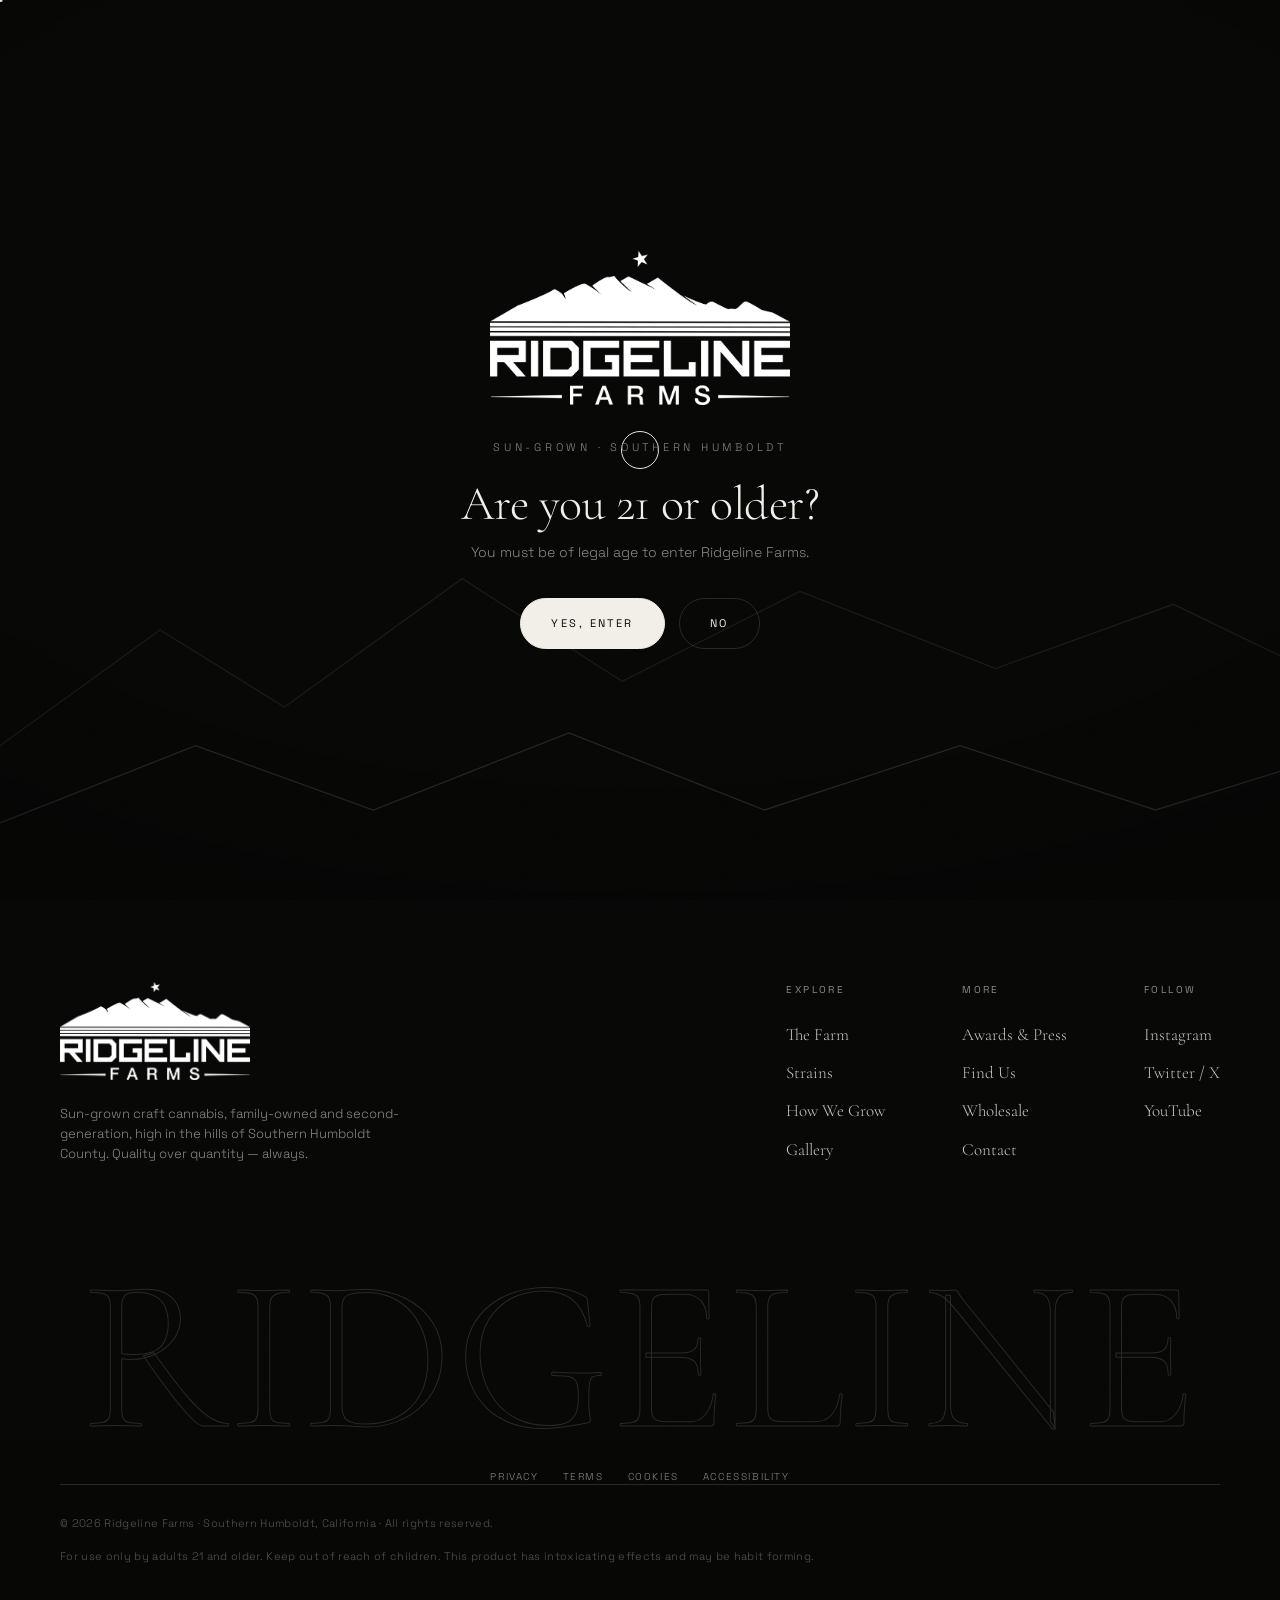
==== commit f5f777ff: "Wire in real social accounts (Instagram, X, YouTube) Replace placeholder @ridgelinefarms_ / Leafly w" ====
--- a/accessibility.html
+++ b/accessibility.html
@@ -6,6 +6,14 @@
 <title>Accessibility &mdash; Ridgeline Farms</title>
 <meta name="description" content="Our commitment to an accessible website.">
 <meta name="theme-color" content="#070706">
+<meta property="og:site_name" content="Ridgeline Farms">
+<meta property="og:image" content="https://ridgeline-farms.vercel.app/assets/og-image.jpg">
+<meta property="og:image:width" content="1200">
+<meta property="og:image:height" content="630">
+<meta name="twitter:card" content="summary_large_image">
+<meta name="twitter:title" content="Ridgeline Farms — Sun-Grown Craft Cannabis">
+<meta name="twitter:description" content="Emerald Cup–winning, sun-grown flower from the heart of Southern Humboldt.">
+<meta name="twitter:image" content="https://ridgeline-farms.vercel.app/assets/og-image.jpg">
 <link rel="icon" href="assets/favicon.ico" sizes="any">
 <link rel="icon" type="image/png" href="assets/favicon-32.png" sizes="32x32">
 <link rel="apple-touch-icon" href="assets/apple-touch-icon.png">
@@ -53,7 +61,7 @@
       <div class="foot-cols">
         <div class="foot-col"><h5>Explore</h5><a href="index.html#story">The Farm</a><a href="strains.html">Strains</a><a href="index.html#grow">How We Grow</a><a href="media.html#gallery">Gallery</a></div>
         <div class="foot-col"><h5>More</h5><a href="media.html">Awards &amp; Press</a><a href="contact.html#find">Find Us</a><a href="contact.html#wholesale">Wholesale</a><a href="contact.html">Contact</a></div>
-        <div class="foot-col"><h5>Follow</h5><a href="https://www.instagram.com/ridgelinefarms_/" target="_blank" rel="noopener">Instagram</a><a href="https://www.leafly.com/brands/ridgeline-farms" target="_blank" rel="noopener">Leafly</a></div>
+        <div class="foot-col"><h5>Follow</h5><a href="https://www.instagram.com/ridgelinefarms/" target="_blank" rel="noopener">Instagram</a><a href="https://x.com/ridgelinefarms" target="_blank" rel="noopener">Twitter / X</a><a href="https://www.youtube.com/@RIDGELINEFARMS" target="_blank" rel="noopener">YouTube</a></div>
       </div>
     </div>
     <div class="foot-big">RIDGELINE</div>
--- a/styles.css
+++ b/styles.css
@@ -173,7 +173,9 @@
 .hero-title .stroke{font-style:italic;color:var(--smoke)}
 @keyframes rise{to{transform:none}}
 .hero-flavor{font-family:var(--sans);font-weight:300;letter-spacing:.32em;text-transform:uppercase;color:var(--white);
-  font-size:clamp(.7rem,1.3vw,.85rem);margin:22px 0 0;opacity:0;animation:fade .9s .5s forwards;text-shadow:0 2px 16px rgba(0,0,0,.6)}
+  font-size:clamp(.7rem,1.3vw,.85rem);margin:22px 0 0;opacity:0;animation:fade .9s .5s forwards;text-shadow:0 2px 16px rgba(0,0,0,.6);min-height:1.4em;display:flex;align-items:center}
+.tw-caret{display:inline-block;width:2px;height:1.1em;background:currentColor;margin-left:5px;animation:caret 1.05s steps(1) infinite}
+@keyframes caret{50%{opacity:0}}
 .hero-lede{font-family:var(--serif);font-weight:400;max-width:32ch;color:#f4f2ea;font-size:clamp(1.12rem,1.7vw,1.42rem);line-height:1.4;margin:16px 0 28px;opacity:0;animation:fade .9s .62s forwards;text-shadow:0 2px 24px rgba(0,0,0,.85)}
 .hero-cta{display:flex;flex-wrap:wrap;gap:16px;opacity:0;animation:fade .9s .74s forwards}
 .hero-stats{display:flex;flex-wrap:wrap;gap:clamp(26px,5vw,64px);margin-top:clamp(28px,5vh,52px);padding-top:26px;
